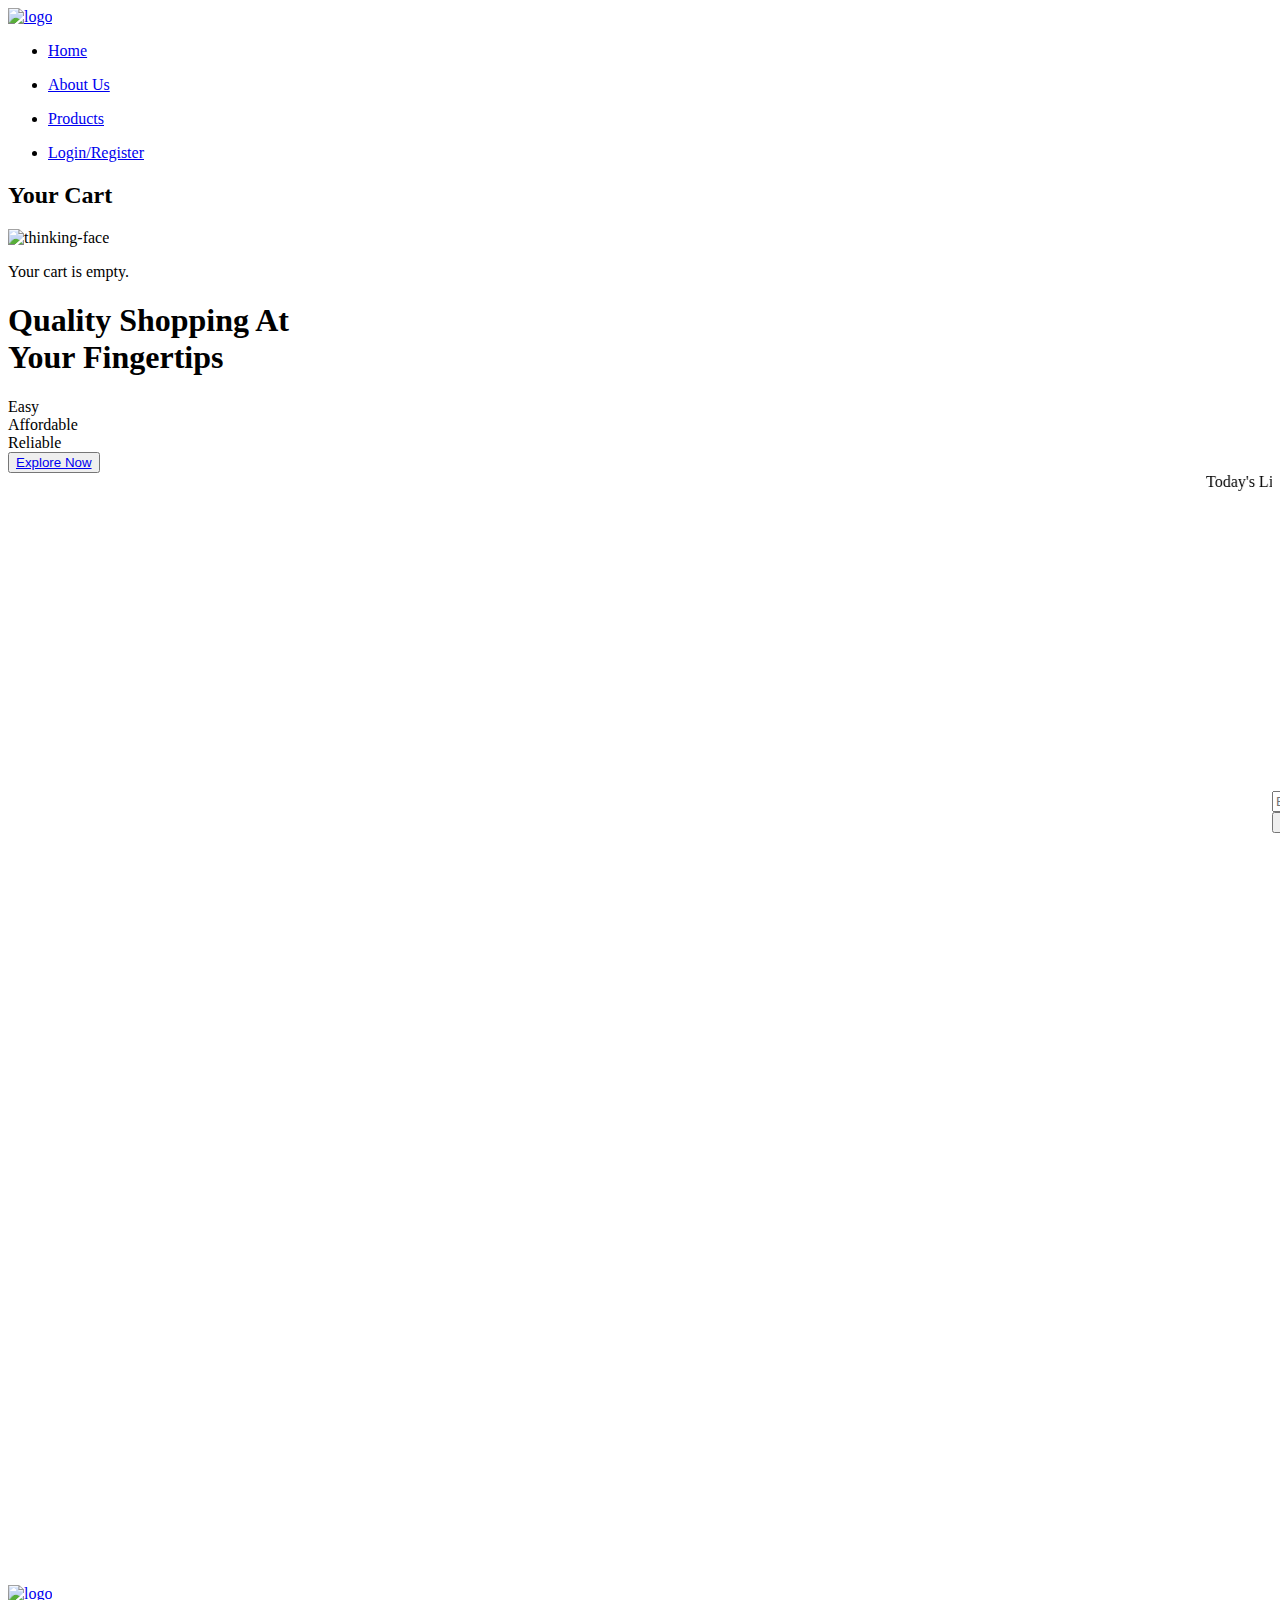
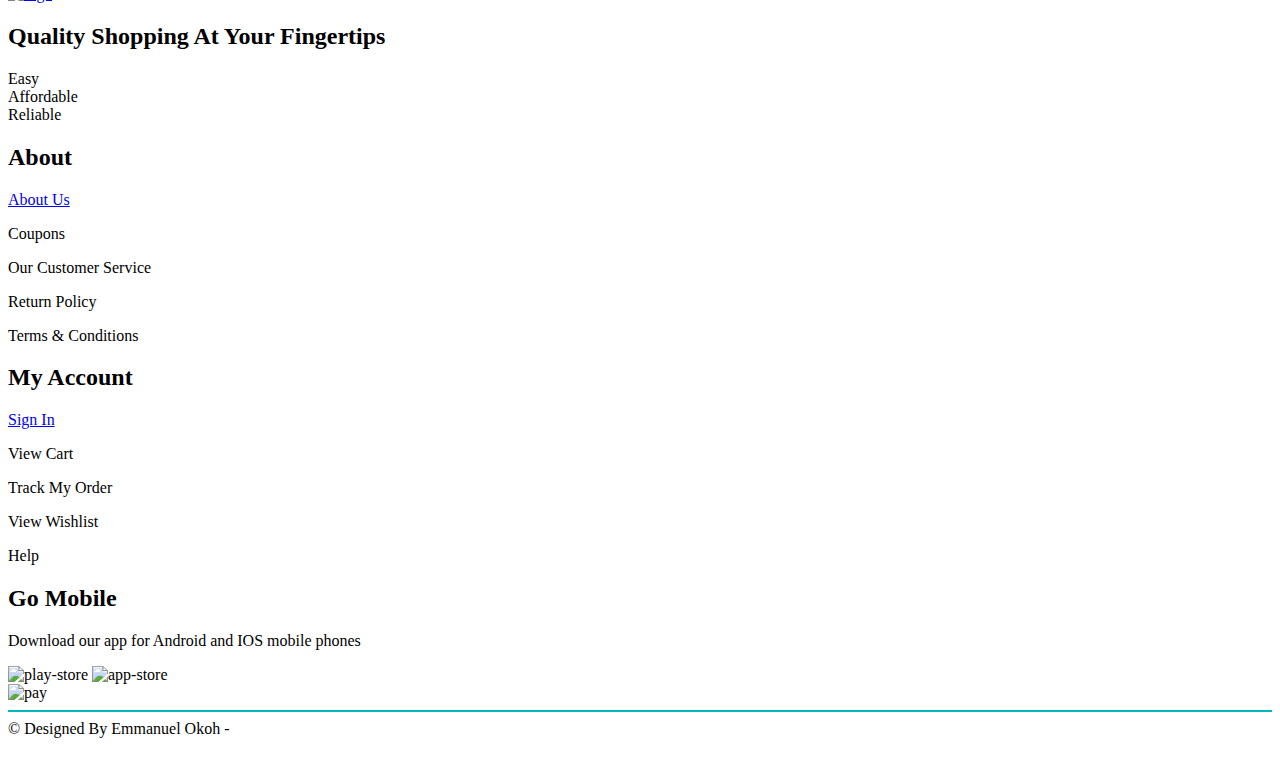
==== index.html @ 58b94286 "update" ====
<!DOCTYPE html>
<html lang="en">
<head>
    <meta charset="UTF-8">
    <meta http-equiv="X-UA-Compatible" content="IE=edge">
    <meta name="viewport" content="width=device-width, initial-scale=1.0">
    <title>Alora</title>
    <link rel="icon" type="jpg/png" sizes="32x32" href="/Images/cart-shopping.png">
    <link rel="stylesheet" href="./style.css">
    <script src="https://kit.fontawesome.com/96a70be8ea.js" crossorigin="anonymous"></script>
    <link rel="stylesheet" href="https://unpkg.com/aos@next/dist/aos.css" />
</head>
<body>  
    <div class="to-top">
        <a href="#hero"><i class="fa-solid fa-arrow-up"></i></a>
    </div>
    <div class="hero" id="hero">
        <header>
            <div class="logo">
                <a href="./index.html"><img src="./Images/Logo.png" alt="logo" class="logo-img"></a>
            </div>
            <nav class="top-nav">
                <ul>
                    <li><a class="active" href="./index.html"><p>Home</p><i class="fa-solid fa-house"></i></a></li>
                    <li><a href="/Pages/about.html"><p>About Us</p><i class="fa-solid fa-magnifying-glass"></i></a></li>
                    <li><a href="Pages/product.html"><p>Products</p><i class="fa-brands fa-shopify"></i></a></li>
                    <li><a href="Pages/login.html"><p>Login/Register</p> <i class="fa-solid fa-arrow-right-to-bracket"></i></a></li>
                </ul>
                <div class="cart">
                    <i class="fa-solid fa-cart-shopping"></i>
                </div>
                <div class="hamburger">
                    <i class="fa-solid fa-bars"></i>
                </div>
                <div class="main-cart">
                    <div class="cart-header">
                      <div class="cart-title-container">
                        <h2 class="cart-title">Your Cart</h2>
                      </div>
                      <i class="fa-solid fa-xmark close-cart"></i>
                    </div>
                    <div class="empty-cart">
                        <img src="./Images/thinking-face.png" alt="thinking-face">
                        <p>Your cart is empty.</p>
                    </div>
                    <div class="cart-content"></div>
                    <div class="product-info-box">
                      <div class="btn-container"></div>
                      <div class="total">
                        <div class="total-title"></div>
                        <div class="total-price"></div>
                      </div>
                    </div>
                  </div>
            </nav>
        </header>

        <div class="hero-content">
            <h1>Quality Shopping At<br>Your Fingertips</h1>
            <div class="hero-toggle">
                <div class="hero-tog first-tog">Easy</div>
                <div class="hero-tog second-tog">Affordable</div>
                <div class="hero-tog third-tog">Reliable</div>
            </div>
            <button><a href="#section">Explore Now <i class="fa-solid fa-arrow-right"></i></a></button>
        </div>
    </div>

    <marquee loop="-2" scrollamount="8" width="100%">Today's Limited Offer: 10% discount on all sneakers and wristwatches, available till 12:00AM *** Today's Limited Offer: 10% discount on all sneakers and wristwatches, available till 12:00AM</marquee>

    <section id="section">
        <h1 class="section-header" data-aos="zoom-in-up">
            HOT DEALS
        </h1>
        <div class="container hot-deals-container" data-aos="fade-up"></div>
        <div class="view" data-aos="zoom-in-up"><a href="./product.html">Click to view all products <i class="fa-solid fa-arrow-right"></i></a></div>
    </section>
    
    <section>
        <h1 class="section-header" data-aos="zoom-in-up">
            NEW ARRIVALS
        </h1>
        <div class="container new-arrivals-container" data-aos="fade-up"></div>
        <div class="view" data-aos="zoom-in-up"><a href="./product.html">Click to view all products <i class="fa-solid fa-arrow-right"></i></a></div>
    </section>

    <div class="newsletter">
        <div class="newsletter-content" data-aos="slide-right">
            <h2 class="newsletter-text">Sign Up To Our Newsletter Today</h2>
            <p class="newsletter-sub">Recieve emails on the latest deals and hottest discount products</p>
        </div>
        <form class="newsletter-email" data-aos="slide-left">
            <div class="input-div">
                <input class="input" type="email" placeholder="Enter your email" required>
            </div>
            <button type="submit" class="sign-up">Sign-Up</button>
        </form>
    </div>

    <div class="testimonials" data-aos="fade-up">
        <div class="testimonial">
            <div class="quote"><i class="fa-sharp fa-solid fa-quote-left"></i></div>
            <div class="testimonial-img">
                <img src="./Images/user-1.png" alt="user-1">
            </div>
            <div class="testimonial-content">
                <h2>Elena Manson</h2> <hr class="test-line" color="#00b9b9">
                <p>I've been shopping on Alora for a year now and the experience has been wonderful so far, I'll recommend them to anyone, anytime.</p>
            </div>
        </div>
        <div class="testimonial">
            <div class="quote"><i class="fa-sharp fa-solid fa-quote-left"></i></div>
            <div class="testimonial-img">
                <img src="./Images/user-2.png" alt="user-2">
            </div>
            <div class="testimonial-content">
                <h2>Craig Dubois</h2> <hr class="test-line" color="#00b9b9">
                <p>This is the best shopping platform ever, their low priced sales are mindblowing and they are fast and reliable.</p>
            </div>
        </div>
        <div class="testimonial">
            <div class="quote"><i class="fa-sharp fa-solid fa-quote-left"></i></div>
            <div class="testimonial-img">
                <img src="./Images/user-3.png" alt="user-3">
            </div>
            <div class="testimonial-content">
                <h2>Anna Goldberg</h2> <hr class="test-line" color="#00b9b9">
                <p>I love shopping here, it makes shopping more convenient for me, I can get anything I want at a lower price rate.</p>
            </div>
        </div>
    </div>

    <article data-aos="fade-up">
        <div class="photo">
            <div class="overlay">
                <h2>Black Friday Sales Of Up To 90% Off</h2>
            </div>
            <img src="./Images/Girl-sale2.jpg" alt="Girl-sale2">
        </div>
        <div class="photo">
            <div class="overlay">
                <h2>25% Discount On First Sale For New Customers</h2>
            </div>
            <img src="./Images/Girl-sale3.jpg" alt="Girl-sale3">
        </div>
        <div class="photo">
            <div class="overlay">
                <h2>24/7 Online Shopping</h2>
            </div>
            <img src="./Images/Girl-Sale.jpg" alt="Girl-Sale">
        </div>
        <div class="photo">
            <div class="overlay">
                <h2>24/7 Customer Care Support</h2>
            </div>
            <img src="./Images/Man-Sale.jpg" alt="Man-Sale">
        </div>
    </article>

    <div class="partners" data-aos="flip-up">
        <img src="./Images/logo-oppo.png" alt="logo-oppo">
        <img src="./Images/logo-paypal.png" alt="logo-paypal">
        <img src="./Images/logo-coca-cola.png" alt="logo-coca-cola">
        <img src="./Images/logo-godrej.png" alt="logo-godrej">
    </div>

    <footer>
        <div class="footer-content">
            <div class="logo bottom-logo">
                <a href="./index.html"><img src="/Images/Logo.png" alt="logo" class="logo-img"></a>
                <h2>Quality Shopping At Your Fingertips</h2>
                <div class="hero-toggle bottom-hero-toggle">
                    <div class="hero-tog first-tog">Easy</div>
                    <div class="hero-tog second-tog">Affordable</div>
                    <div class="hero-tog third-tog">Reliable</div>
                </div>
                <div class="socials">
                    <i class="fa-brands fa-facebook"></i>
                    <i class="fa-brands fa-twitter"></i>
                    <i class="fa-brands fa-instagram"></i>
                    <i class="fa-brands fa-youtube"></i>
                    <i class="fa-brands fa-pinterest"></i>
                </div>
            </div>
            <div class="bottom-nav">
                <div class="bottom-left">
                    <h2>About</h2>
                    <p><a href="/Pages/about.html">About Us</a></p>
                    <p>Coupons</p>
                    <p>Our Customer Service</p>
                    <p>Return Policy</p>
                    <p>Terms & Conditions</p>
                </div>
                <div class="bottom-right">
                    <h2>My Account</h2>
                    <p><a href="/Pages/login.html">Sign In</a></p>
                    <p class="view-cart">View Cart</p>
                    <p>Track My Order</p>
                    <p>View Wishlist</p>
                    <p>Help</p>
                </div>
            </div>
            <div class="app">
                <h2>Go Mobile</h2>
                <p>Download our app for Android and IOS mobile phones</p>
                <div class="download-links">
                    <img src="./Images/play-store.png" alt="play-store">
                    <img src="./Images/app-store.png" alt="app-store">
                </div>
                <div class="payments">
                    <img src="./Images/pay.png" alt="pay">
                </div>
            </div>
        </div> <hr color="#00b9b9" class="bottom-hr">
        <div class="copyright">
            &#169; Designed By Emmanuel Okoh - <span></span>
        </div>
    </footer>
    <div class="intro">
        <div class="intro-text">
            <div class="hide">
                <span class="intro-image"><img src="./Images/Logo.png" alt=""></span>
            </div>
        </div>
    </div>
    <div class="slider"></div>

    <script src="https://unpkg.com/aos@next/dist/aos.js"></script>
    <script src="https://cdnjs.cloudflare.com/ajax/libs/gsap/3.11.1/gsap.min.js" integrity="sha512-Mf/xUqfWvDIr+1B6zfnIDIiG7XHzyP/guXUWgV6PgaQoIFeXkJQR5XWh9fqAiCiRCpemabt3naV4jhDWVnuYDQ==" crossorigin="anonymous" referrerpolicy="no-referrer"></script>
    <script type="module" src="Js/index-data.js"></script>
    <script src="/Js/app.js"></script>
    <script type="module" src="/Js/cart.js"></script>
    <script src="Js/img.js"></script>
</body>
</html>
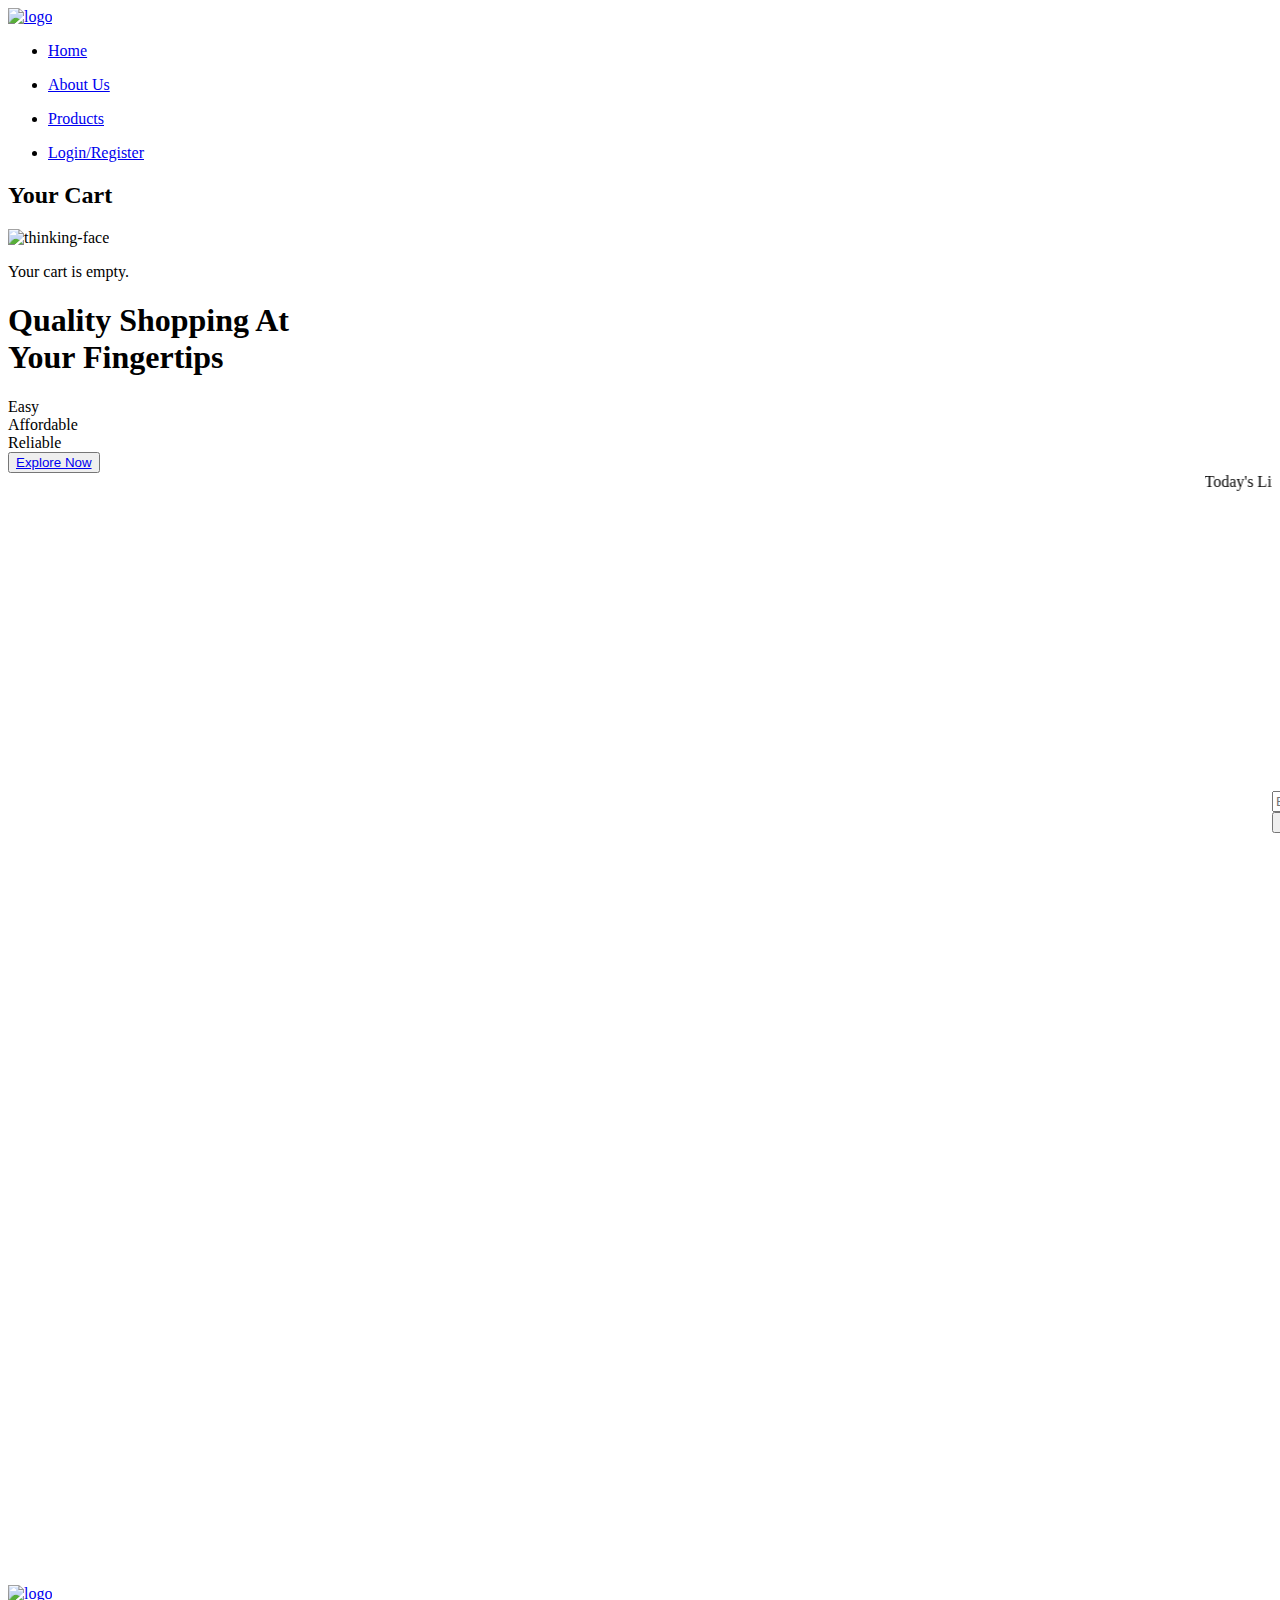
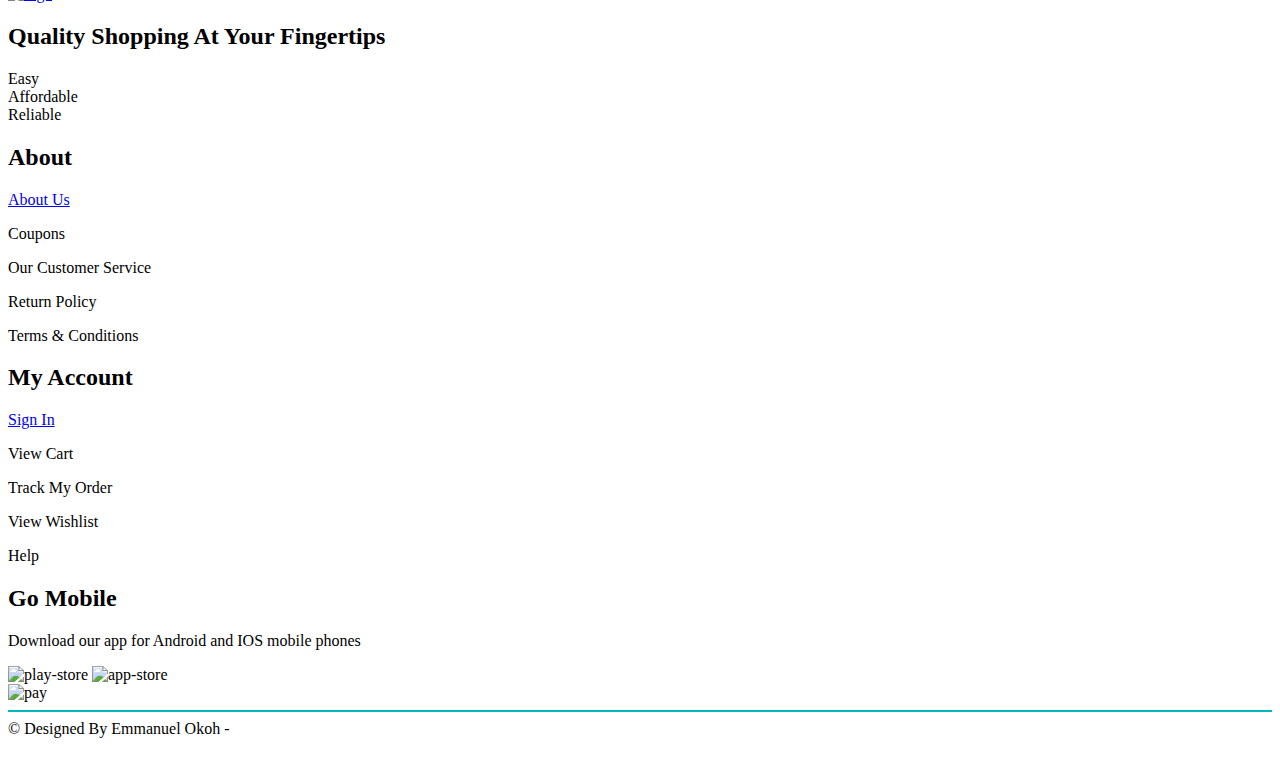
==== commit 43055024: "fixed links" ====
--- a/index.html
+++ b/index.html
@@ -22,9 +22,9 @@
             <nav class="top-nav">
                 <ul>
                     <li><a class="active" href="./index.html"><p>Home</p><i class="fa-solid fa-house"></i></a></li>
-                    <li><a href="/Pages/about.html"><p>About Us</p><i class="fa-solid fa-magnifying-glass"></i></a></li>
-                    <li><a href="Pages/product.html"><p>Products</p><i class="fa-brands fa-shopify"></i></a></li>
-                    <li><a href="Pages/login.html"><p>Login/Register</p> <i class="fa-solid fa-arrow-right-to-bracket"></i></a></li>
+                    <li><a href="./about.html"><p>About Us</p><i class="fa-solid fa-magnifying-glass"></i></a></li>
+                    <li><a href="./product.html"><p>Products</p><i class="fa-brands fa-shopify"></i></a></li>
+                    <li><a href="./login.html"><p>Login/Register</p> <i class="fa-solid fa-arrow-right-to-bracket"></i></a></li>
                 </ul>
                 <div class="cart">
                     <i class="fa-solid fa-cart-shopping"></i>
@@ -227,9 +227,9 @@
 
     <script src="https://unpkg.com/aos@next/dist/aos.js"></script>
     <script src="https://cdnjs.cloudflare.com/ajax/libs/gsap/3.11.1/gsap.min.js" integrity="sha512-Mf/xUqfWvDIr+1B6zfnIDIiG7XHzyP/guXUWgV6PgaQoIFeXkJQR5XWh9fqAiCiRCpemabt3naV4jhDWVnuYDQ==" crossorigin="anonymous" referrerpolicy="no-referrer"></script>
-    <script type="module" src="Js/index-data.js"></script>
-    <script src="/Js/app.js"></script>
-    <script type="module" src="/Js/cart.js"></script>
-    <script src="Js/img.js"></script>
+    <script src="./app.js"></script>
+    <script type="module" src="./index-data.js"></script>
+    <script type="module" src="./cart.js"></script>
+    <script src="./img.js"></script>
 </body>
 </html>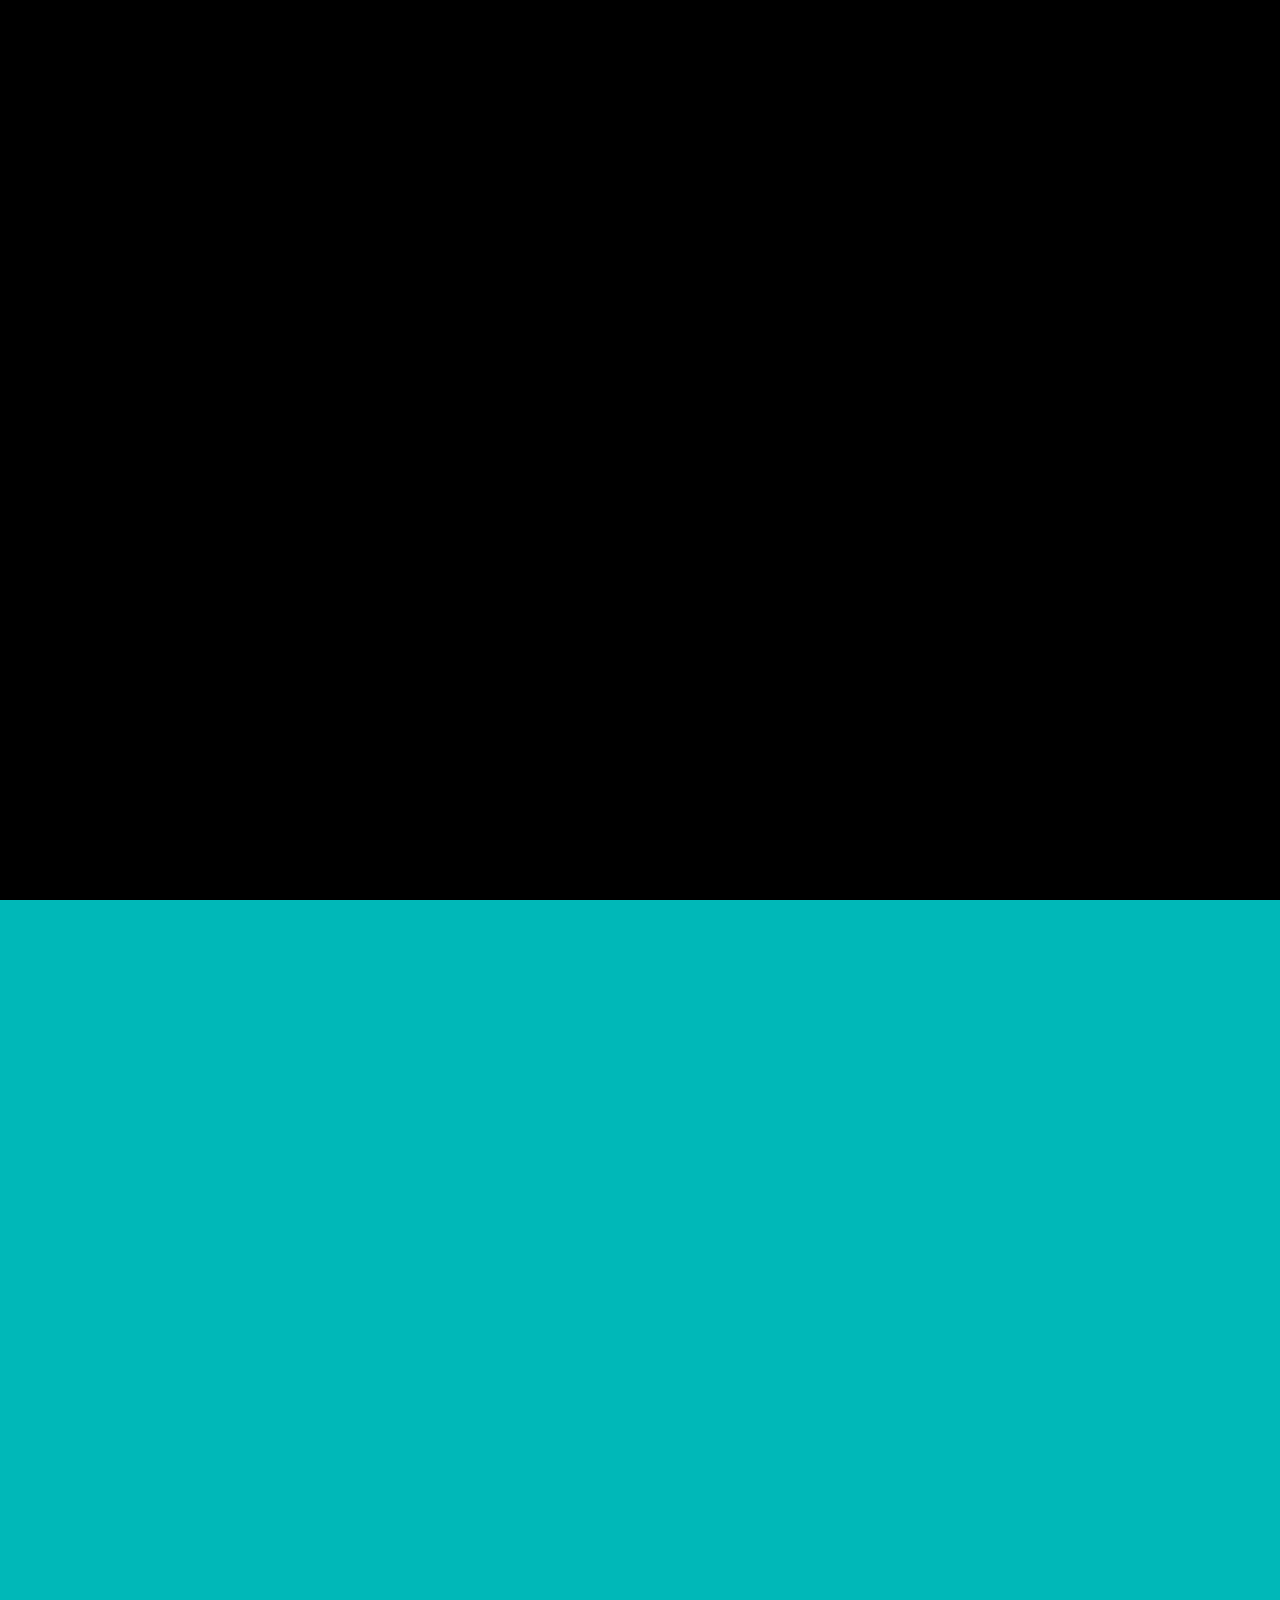
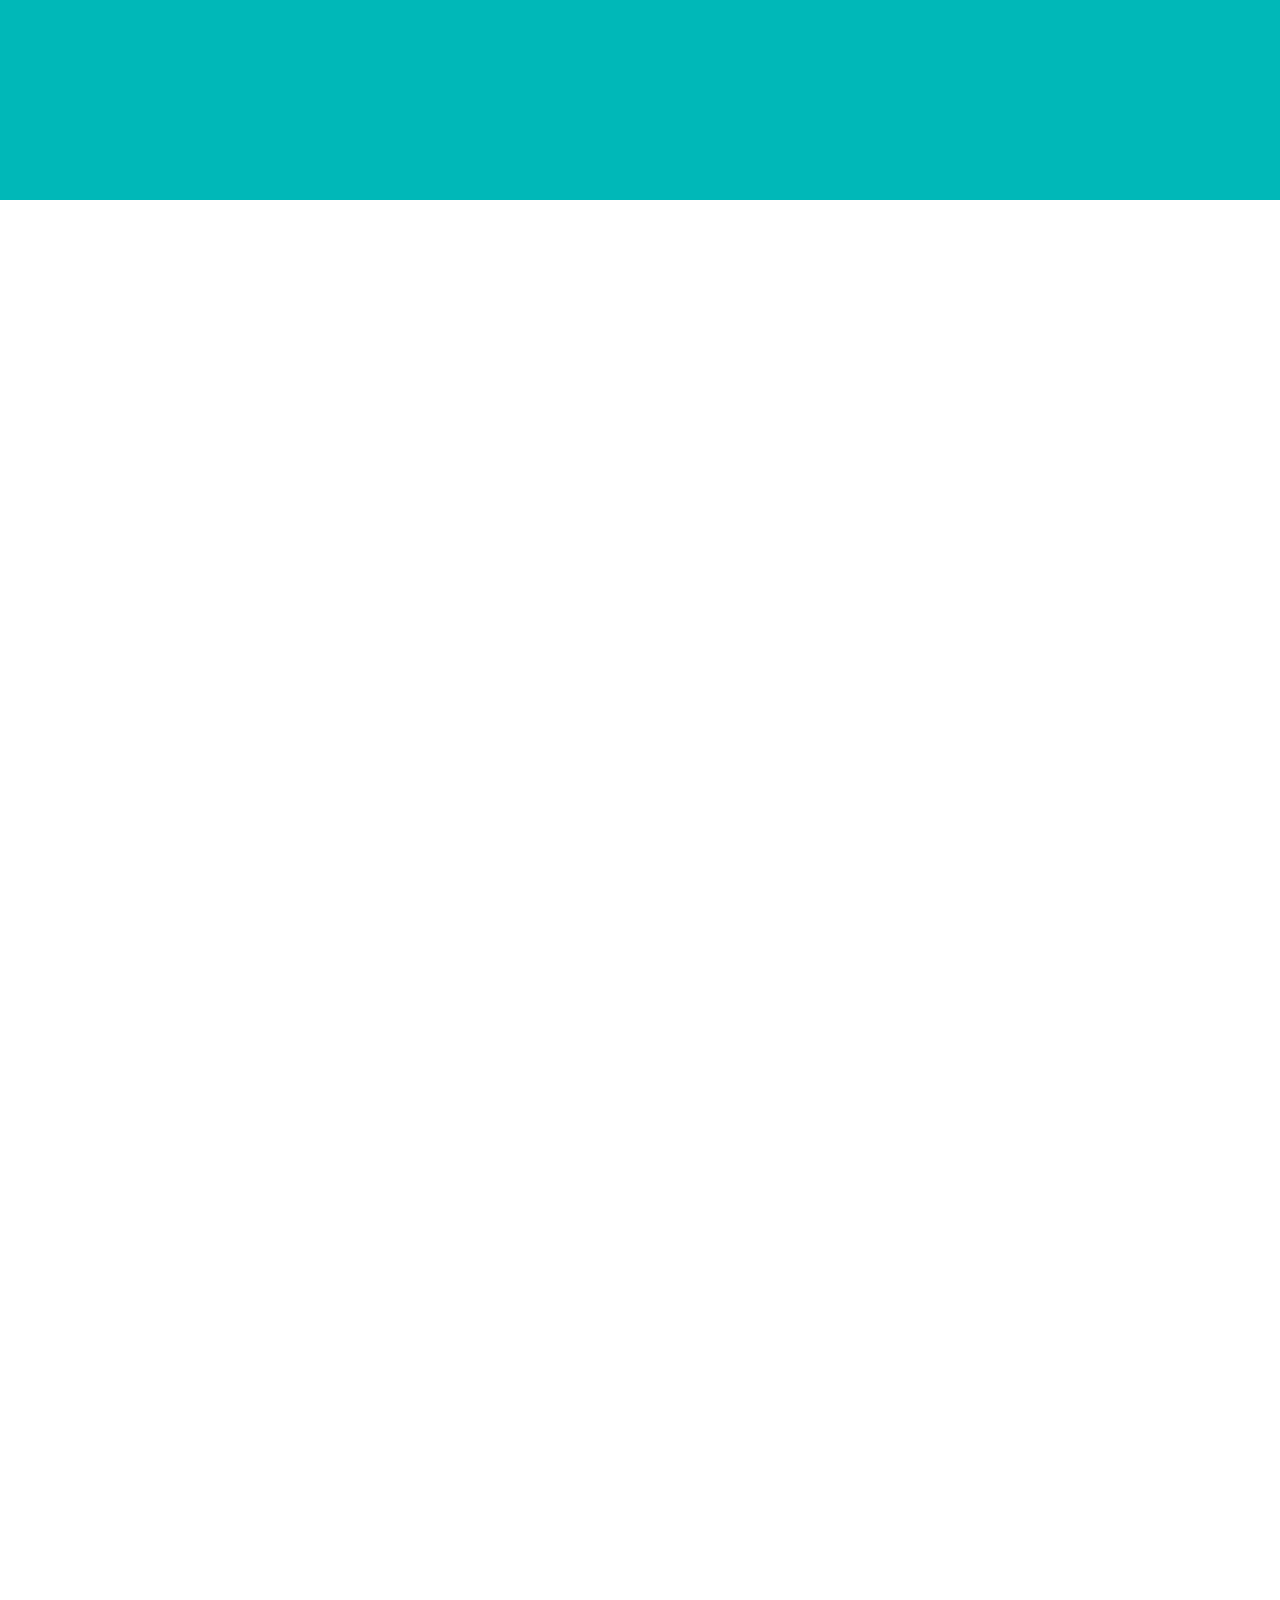
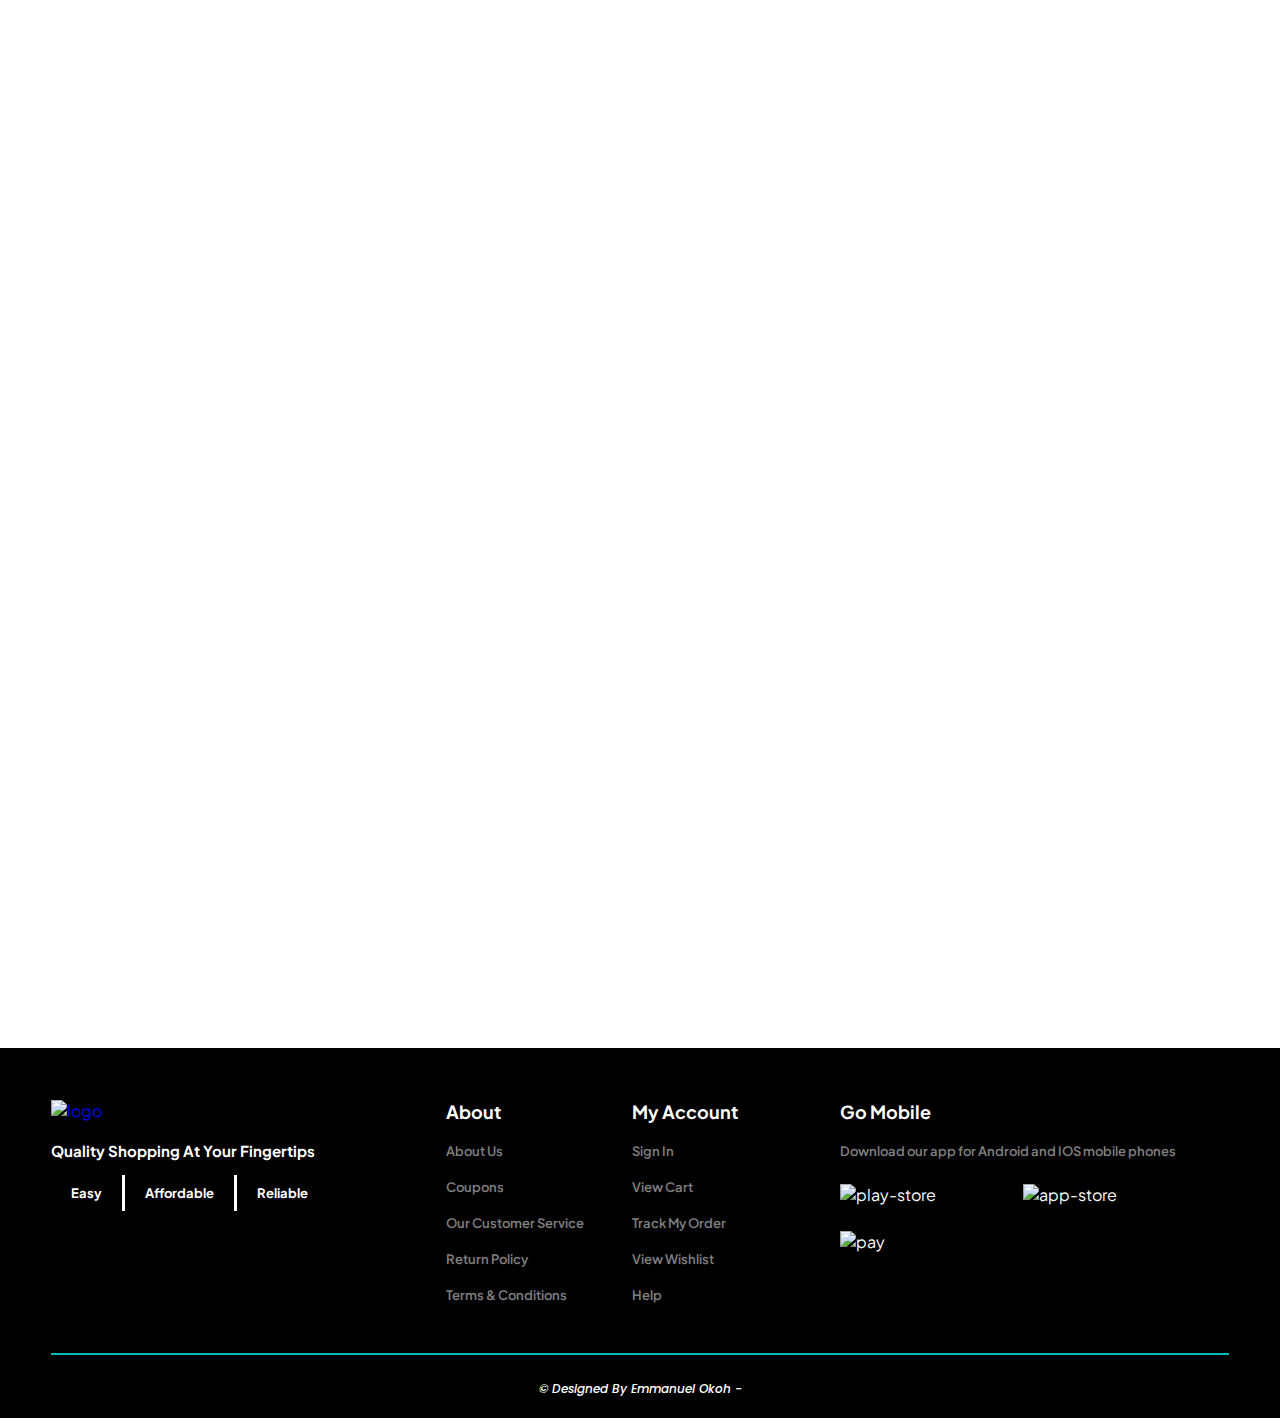
==== commit 20d4425d: "font changes" ====
--- a/index.html
+++ b/index.html
@@ -5,7 +5,7 @@
     <meta http-equiv="X-UA-Compatible" content="IE=edge">
     <meta name="viewport" content="width=device-width, initial-scale=1.0">
     <title>Alora</title>
-    <link rel="icon" type="jpg/png" sizes="32x32" href="/Images/cart-shopping.png">
+    <link rel="icon" type="jpg/png" sizes="32x32" href="./Images/cart-shopping.png">
     <link rel="stylesheet" href="./style.css">
     <script src="https://kit.fontawesome.com/96a70be8ea.js" crossorigin="anonymous"></script>
     <link rel="stylesheet" href="https://unpkg.com/aos@next/dist/aos.css" />
@@ -167,7 +167,7 @@
     <footer>
         <div class="footer-content">
             <div class="logo bottom-logo">
-                <a href="./index.html"><img src="/Images/Logo.png" alt="logo" class="logo-img"></a>
+                <a href="./index.html"><img src="./Images/Logo.png" alt="logo" class="logo-img"></a>
                 <h2>Quality Shopping At Your Fingertips</h2>
                 <div class="hero-toggle bottom-hero-toggle">
                     <div class="hero-tog first-tog">Easy</div>
@@ -185,7 +185,7 @@
             <div class="bottom-nav">
                 <div class="bottom-left">
                     <h2>About</h2>
-                    <p><a href="/Pages/about.html">About Us</a></p>
+                    <p><a href="./about.html">About Us</a></p>
                     <p>Coupons</p>
                     <p>Our Customer Service</p>
                     <p>Return Policy</p>
@@ -193,7 +193,7 @@
                 </div>
                 <div class="bottom-right">
                     <h2>My Account</h2>
-                    <p><a href="/Pages/login.html">Sign In</a></p>
+                    <p><a href="./login.html">Sign In</a></p>
                     <p class="view-cart">View Cart</p>
                     <p>Track My Order</p>
                     <p>View Wishlist</p>
--- a/style.css
+++ b/style.css
@@ -0,0 +1,1939 @@
+@import url("https://fonts.googleapis.com/css2?family=Luckiest+Guy&family=Plus+Jakarta+Sans:ital,wght@0,400;0,500;0,600;0,700;0,800;1,400;1,500;1,600;1,700;1,800&family=Poppins:ital,wght@0,400;0,500;0,600;0,700;0,800;0,900;1,400;1,500;1,600;1,700;1,800;1,900&display=swap");
+
+* {
+  margin: 0;
+  padding: 0;
+  box-sizing: border-box;
+  font-family: "Plus Jakarta Sans", system-ui, -apple-system, BlinkMacSystemFont,
+    "Segoe UI", Roboto, Oxygen, Ubuntu, Cantarell, "Open Sans", "Helvetica Neue",
+    sans-serif;
+  text-decoration: none;
+}
+
+html {
+  scroll-behavior: smooth;
+  scrollbar-width: thin;
+  scrollbar-color: var(--primaryTeal) transparent;
+}
+
+html::-webkit-scrollbar {
+  width: .5vw;
+}
+
+html::-webkit-scrollbar-thumb {
+  background-color: var(--primaryTeal);
+}
+
+html::-webkit-scrollbar-track {
+  background-color: rgb(129, 129, 129);
+}
+
+
+body {
+  overflow-x: hidden;
+}
+
+img {
+  display: block;
+}
+
+:root {
+  /* ! COLORS: */
+  --primaryTeal: hsl(180, 100%, 36%);
+  --black: black;
+
+  /*? CLAMPS: */
+  --clamp15: clamp(15px, 1vw, 30px);
+  --clamp18: clamp(18px, 1.2vw, 36px);
+  --clamp20: clamp(20px, 1.4vw, 40px);
+  --clamp23: clamp(23px, 1.8vw, 60px);
+  --clamp25: clamp(25px, 2vw, 50px);
+  --clamp35: clamp(35px, 1.9vw, 65px);
+  --clamp50: clamp(50px, 4vw, 100px);
+  --clampCart: clamp(23px, 1.4vw, 50px);
+
+  --marginLeft: clamp(40px, 3vw, 80px);
+  --margin10: clamp(10px, 2vw, 20px);
+  --margin20: clamp(20px, 2vw, 40px);
+  --margin30: clamp(30px, 2vw, 60px);
+}
+
+.preloader-div {
+  background-color: var(--black);
+  position: fixed;
+  inset: 0;
+  z-index: 999;
+  display: grid;
+  place-items: center;
+}
+.preloader-div img {
+  position: absolute;
+  top: 50%;
+  left: 50%;
+  transform: translate(-50%, -50%);
+}
+.remove-preloader {
+  visibility: hidden;
+  z-index: -999;
+}
+
+.to-top {
+  position: fixed;
+  bottom: clamp(30px, 2vw, 100px);
+  right: clamp(30px, 2vw, 100px);
+  background-color: #00cfcfd2;
+  border: 2px solid var(--black);
+  border-radius: 50%;
+  z-index: 3;
+  cursor: pointer;
+  transition: all 0.3s ease;
+  display: none;
+  width: clamp(50px, 4vw, 100px);
+  height: clamp(50px, 4vw, 100px);
+}
+.show-to-top {
+  display: block;
+}
+.to-top:hover {
+  background-color: rgba(2, 158, 158, 0.856);
+}
+.to-top i {
+  font-size: var(--clamp25);
+  color: var(--black);
+  position: absolute;
+  top: 50%;
+  left: 50%;
+  transform: translate(-50%, -50%);
+}
+
+.hero {
+  height: 100vh;
+  background-image: linear-gradient(rgba(0, 0, 0, 0.63), rgba(0, 0, 0, 0.623)),
+    url(./Images/pexels-karolina-grabowska-5632402.jpg);
+  background-size: cover;
+  background-repeat: no-repeat;
+  background-position: center;
+  position: relative;
+}
+
+header {
+  display: flex;
+  justify-content: space-between;
+  padding-inline: clamp(40px, 4vw, 80px);
+  padding-block: clamp(15px, 1.3vw, 70px);
+  position: fixed;
+  top: 0px;
+  left: 0px;
+  right: 0px;
+  align-items: center;
+  background-color: var(--primaryTeal);
+  z-index: 5;
+  transition: background-color 0.3s ease;
+  box-shadow: 0px 5px 10px rgba(0, 0, 0, 0.185);
+}
+
+.logo {
+  display: inline-block;
+}
+
+.logo-img {
+  width: clamp(100px, 7.5vw, 200px);
+  cursor: pointer;
+}
+
+.top-nav {
+  display: flex;
+}
+.top-nav ul {
+  list-style: none;
+}
+
+.top-nav ul li {
+  display: inline-block;
+}
+
+.top-nav ul li a {
+  margin-left: var(--marginLeft);
+  text-decoration: none;
+  color: white;
+  font-weight: 600;
+  font-size: var(--clamp15);
+  position: relative;
+  transition: color 0.5s ease;
+}
+
+.top-nav ul li a::after,
+.top-nav ul li a.active::after {
+  content: "";
+  position: absolute;
+  bottom: -5px;
+  right: 0;
+  left: 0;
+  width: 100%;
+  height: clamp(2px, .15vw, 6px);
+  background-color: white;
+  transform: scaleX(0);
+  transform-origin: right;
+  transition: transform 0.6s ease;
+}
+.top-nav ul li a.active::after {
+  transform: scaleX(1);
+}
+.top-nav ul li a:hover,
+.cart a i:hover {
+  color: var(--black);
+}
+
+.top-nav ul li a:hover::after {
+  transform: scaleX(1);
+  transform-origin: left;
+}
+
+.cart {
+  margin-left: var(--marginLeft);
+  position: relative;
+}
+.cart::before {
+  position: absolute;
+  content: "";
+  top: -20%;
+  width: clamp(12px, .8vw, 30px);
+  height: clamp(12px, .8vw, 30px);
+  background-color: red;
+  border-radius: 50%;
+  right: -20%;
+  display: none;
+}
+.cart::after {
+  position: absolute;
+  content: "view cart";
+  bottom: -90%;
+  left: -100%;
+  right: -100%;
+  font-weight: 600;
+  font-size: var(--clamp15);
+  border-radius: 10px;
+  text-align: center;
+  background-color: white;
+  display: none;
+}
+
+.display-notif::before {
+  display: block;
+}
+
+.cart:hover::after {
+  display: block;
+}
+
+.cart i {
+  font-size: var(--clampCart);
+  color: white;
+  cursor: pointer;
+}
+
+.top-nav ul li a p {
+  display: inline-block;
+  margin-right: 5px;
+}
+
+.hamburger {
+  display: none;
+  margin-left: var(--marginLeft);
+}
+.hamburger i {
+  font-size: var(--clamp23);
+  cursor: pointer;
+  color: white;
+}
+
+.ham-two {
+  display: none;
+}
+
+.intro {
+  background-color: var(--black);
+  position: fixed;
+  top: 0;
+  left: 0;
+  width: 100%;
+  height: 100%;
+  display: flex;
+  justify-content: center;
+  align-items: center;
+  z-index: 6;
+}
+
+.slider {
+  background-color: var(--primaryTeal);
+  position: fixed;
+  top: 0;
+  left: 0;
+  width: 100%;
+  height: 100%;
+  transform: translateY(100%);
+  z-index: 6;
+}
+
+.hide {
+  overflow: hidden;
+}
+.intro-image {
+  transform: translateY(100%);
+  display: inline-block;
+}
+
+.hero-content {
+  color: white;
+  position: absolute;
+  top: 50%;
+  transform: translateY(-50%);
+  left: 5%;
+}
+
+.hero-content h1 {
+  font-size: clamp(60px, 4.4vw, 130px);
+  margin-bottom: var(--margin10);
+}
+
+.hero-toggle {
+  display: flex;
+  font-weight: 700;
+  margin-bottom: var(--clamp15);
+}
+.hero-toggle div {
+  padding: 10px 20px;
+  font-size: clamp(13px, 1vw, 40px);
+  display: inline-block;
+}
+.first-tog,
+.second-tog {
+  border-right: 3px solid white;
+}
+
+.hero-content button {
+  background-color: transparent;
+  border: 2px solid var(--primaryTeal);
+  border-radius: 30px;
+  padding: clamp(12px, 1vw, 40px) clamp(25px, 2vw, 50px);
+  cursor: pointer;
+  font-weight: 700;
+  font-size: clamp(17px, 1.3vw, 34px);
+  transition: all 300ms ease;
+}
+.hero-content button:hover {
+  background-color: var(--primaryTeal);
+}
+.hero-content button a {
+  color: white;
+  transition: color 0.5s;
+}
+
+marquee {
+  background-color: rgba(0, 182, 182, 0.747);
+  color: var(--black);
+  font-size: var(--clamp18);
+  cursor: pointer;
+  font-weight: 600;
+  padding-block: clamp(10px, 1.2vw, 40px);
+  box-shadow: 0px 5px 10px rgba(0, 0, 0, 0.185);
+}
+
+.section-header {
+  text-align: center;
+  font-size: clamp(22px, 1.7vw, 50px);
+  margin-block: clamp(50px, 4vw, 100px);
+  margin-inline: auto;
+  position: relative;
+  width: fit-content;
+  position: relative;
+  border-top: 3px solid rgb(0, 184, 184);
+  border-bottom: 3px solid rgb(0, 184, 184);
+}
+
+.container {
+  display: grid;
+  grid-template-columns: repeat(3, 1fr);
+  width: min(60%, 1800px);
+  margin-inline: auto;
+  gap: 20px;
+  margin-bottom: var(--clamp35);
+}
+
+.container img {
+  max-width: 100%;
+  border-radius: 10px;
+}
+
+section {
+  margin-bottom: clamp(80px, 4vw, 160px);
+}
+
+.product-img {
+  margin-bottom: var(--margin10);
+  height: clamp(300px, 20vw, 1800px);
+  width: 100%;
+  object-fit: cover;
+}
+
+.col {
+  border: 2px solid rgb(0, 185, 185);
+  border-radius: 10px;
+  padding: clamp(10px, 1vw, 30px);
+  font-weight: 700;
+  cursor: pointer;
+  transition: all 0.5s ease;
+}
+.col:hover {
+  box-shadow: 3px 3px 15px rgba(0, 0, 0, 0.35);
+}
+
+.col p {
+  font-size: var(--clamp15);
+}
+
+.price i {
+  font-size: var(--clamp18);
+  cursor: pointer;
+  color: var(--primaryTeal);
+}
+.price i:hover {
+  color: var(--black);
+}
+
+.container .rating,
+.product-container .rating {
+  padding-block: 5px;
+  font-size: clamp(13px, 1vw, 30px);
+  color: rgb(88, 88, 88);
+  font-weight: 500;
+}
+
+.rating i {
+  color: rgb(255, 174, 0);
+  margin-right: 3px;
+}
+
+.col .add-cart {
+  font-size: var(--clamp20);
+  transition: 0.3s ease;
+}
+.col .add-cart:hover {
+  transform: scale(1.1);
+}
+
+.price {
+  display: flex;
+  justify-content: space-between;
+  align-items: center;
+  padding-bottom: 5px;
+}
+
+.view {
+  text-align: center;
+}
+
+.view a {
+  font-size: var(--clamp15);
+  font-weight: 600;
+  color: var(--primaryTeal);
+}
+.view a:hover {
+  text-decoration: underline;
+}
+
+.view a i,
+.hero-content button i {
+  margin-left: 2px;
+  animation: toggle-i 0.5s linear alternate infinite;
+}
+
+@keyframes toggle-i {
+  to {
+    transform: translateX(8px);
+  }
+}
+
+.newsletter {
+  background-image: url(./Images/b1.jpg);
+  padding: clamp(100px, 9vw, 200px) clamp(30px, 2vw, 70px);
+  background-size: cover;
+  background-repeat: no-repeat;
+  background-position: center;
+  margin-bottom: clamp(80px, 4vw, 160px);
+  color: white;
+  display: flex;
+  gap: 20px;
+  justify-content: space-between;
+  align-items: center;
+  overflow: hidden;
+}
+
+.newsletter-content {
+  flex-basis: 50%;
+}
+.newsletter-email {
+  flex-basis: 50%;
+  display: flex;
+  font-weight: 700;
+  justify-content: space-between;
+  align-items: flex-start;
+}
+
+.newsletter-text {
+  font-size: var(--clamp35);
+  margin-bottom: 3px;
+}
+
+.newsletter-sub {
+  font-style: italic;
+  font-size: var(--clamp15);
+}
+
+.newsletter-email input,
+.sign-up {
+  padding: clamp(10px, 1vw, 20px) clamp(20px, 1vw, 50px);
+  border-radius: 10px;
+  outline: none;
+}
+
+.sign-up {
+  color: white;
+  font-size: var(--clamp15);
+  border: none;
+  font-weight: 600;
+}
+
+.input-div {
+  flex-basis: 75%;
+  border-radius: 10px;
+}
+
+.newsletter-email input {
+  width: 100%;
+  outline: none;
+  border: none;
+  font-size: clamp(17px, 1.3vw, 34px);
+}
+
+.sign-up {
+  flex-basis: 20%;
+  text-align: center;
+  background-color: green;
+  cursor: pointer;
+  transition: all 0.5s ease;
+}
+
+.sign-up:hover {
+  background-color: rgb(0, 94, 0);
+}
+
+.testimonials {
+  display: grid;
+  width: min(90%, 2000px);
+  margin-inline: auto;
+  grid-template-columns: repeat(3, 1fr);
+  gap: 30px;
+  margin-bottom: 130px;
+}
+
+.testimonial {
+  border-radius: 30px;
+  box-shadow: 3px 3px 10px rgba(0, 0, 0, 0.35);
+  padding: clamp(30px, 2vw, 60px) clamp(20px, 2vw, 40px);
+  cursor: pointer;
+  position: relative;
+  transition: transform 0.5s ease;
+}
+
+.testimonial-img img {
+  width: 100px;
+  border-radius: 50%;
+  margin-bottom: var(--margin10);
+  margin-inline: auto;
+}
+
+.testimonial-content {
+  border: 2px solid var(--primaryTeal);
+  border-radius: 20px;
+  padding: clamp(10px, 1vw, 20px) clamp(20px, 1vw, 50px);
+}
+
+.testimonial-content h2 {
+  font-size: var(--clamp20);
+  margin-bottom: var(--margin10);
+}
+
+.test-line {
+  margin-bottom: var(--margin10);
+}
+
+.testimonial-content p {
+  font-size: var(--clamp15);
+  font-weight: 500;
+  font-style: italic;
+}
+
+.quote {
+  position: absolute;
+  font-size: var(--clamp50);
+  color: rgba(0, 177, 177, 0.61);
+  top: -35px;
+  left: 20px;
+}
+
+.testimonial:hover {
+  transform: translateY(20px);
+}
+
+article {
+  display: grid;
+  width: min(75%, 1500px);
+  margin-inline: auto;
+  gap: 20px;
+  margin-bottom: clamp(80px, 4vw, 160px);
+  grid-template-columns: repeat(2, 1fr);
+}
+
+.photo {
+  position: relative;
+  border-radius: 30px;
+  cursor: pointer;
+}
+
+.photo:hover .overlay {
+  opacity: 1;
+}
+.photo:hover .overlay h2 {
+  transform: translateY(0);
+  opacity: 1;
+}
+
+article div img {
+  width: 100%;
+  display: block;
+  border-radius: 30px;
+}
+
+.overlay {
+  position: absolute;
+  top: 0;
+  right: 0;
+  left: 0;
+  bottom: 0;
+  border-radius: 30px;
+  background: linear-gradient(rgba(0, 0, 0, 0.607), rgba(0, 128, 128, 0.603));
+  display: flex;
+  align-items: center;
+  justify-content: center;
+  text-align: center;
+  color: white;
+  opacity: 0;
+  transition: opacity 0.7s;
+}
+
+.overlay h2 {
+  transform: translateY(100%);
+  transition: all 0.7s;
+  opacity: 0;
+}
+
+.partners {
+  margin-inline: auto;
+  width: min(90%, 2000px);
+  background: linear-gradient(250deg, white, rgba(0, 128, 128, 0.308));
+  display: flex;
+  justify-content: space-around;
+  margin-bottom: clamp(80px, 4vw, 160px);
+}
+
+.partners img {
+  cursor: pointer;
+}
+
+footer {
+  background-color: var(--black);
+  color: white;
+  padding: clamp(50px, 4vw, 100px) clamp(50px, 4vw, 100px) clamp(20px, 1.4vw, 50px);
+}
+
+.footer-content {
+  display: flex;
+  justify-content: space-between;
+  margin-bottom: clamp(30px, 2vw, 90px);
+}
+
+footer h2 {
+  font-size: var(--clamp18);
+  margin-bottom: var(--margin10);
+}
+
+footer p {
+  font-size: clamp(13px, 1vw, 30px);
+  color: grey;
+  font-weight: 600;
+  margin-bottom: clamp(20px, 2vw, 40px);
+}
+
+.download-links {
+  margin-bottom: var(--margin20);
+  display: flex;
+  align-items: center;
+  gap: clamp(10px, 1vw, 20px);
+}
+
+.download-links img {
+  width: 170px;
+  cursor: pointer;
+  transition: .3s ease;
+}
+.download-links img:hover {
+  transform: scale(1.1);
+}
+
+.payments img {
+  width: 230px;
+  cursor: pointer;
+}
+
+.app {
+  flex-basis: 33%;
+}
+.bottom-nav {
+  display: flex;
+  flex-basis: 33%;
+}
+
+.bottom-nav div {
+  flex-basis: 48%;
+}
+
+.bottom-nav p {
+  margin-bottom: clamp(7px, 2vw, 20px);
+  cursor: pointer;
+}
+.bottom-nav p:hover {
+  text-decoration: underline;
+  color: rgb(0, 180, 180);
+}
+
+.bottom-nav a {
+  color: grey;
+}
+.bottom-nav a:hover {
+  text-decoration: underline;
+  color: rgb(0, 180, 180);
+}
+
+.bottom-logo {
+  flex-basis: 33%;
+}
+.bottom-logo img {
+  margin-bottom: clamp(7px, 2vw, 20px);
+}
+.bottom-logo h2 {
+  font-size: var(--clamp15);
+  margin-bottom: 15px;
+}
+.bottom-hero-toggle {
+  font-size: clamp(10px, 1vw, 30px);
+  margin-bottom: var(--margin20);
+}
+
+.socials i {
+  margin-right: 15px;
+  font-size: var(--clamp23)
+  ;
+  cursor: pointer;
+  transition: all 0.3s ease;
+}
+
+.socials i:hover {
+  color: rgb(0, 180, 180);
+  transform: translateY(-5px);
+}
+
+.bottom-hr {
+  margin-bottom: var(--margin20);
+}
+
+.copyright {
+  text-align: center;
+  font-style: italic;
+  font-size: clamp(12px, .8vw, 40px);
+  font-weight: 500;
+  font-family: "Poppins", system-ui, -apple-system, BlinkMacSystemFont,
+    "Segoe UI", Roboto, Oxygen, Ubuntu, Cantarell, "Open Sans", "Helvetica Neue",
+    sans-serif;
+}
+
+@media (max-width: 850px) {
+  .top-nav ul {
+    position: absolute;
+    right: 0;
+    left: 0;
+    transform: translateX(100%);
+    background: var(--primaryTeal);
+    height: 100vh;
+    transition: 0.5s ease;
+  }
+  .top-nav ul.nav-display {
+    transform: translateX(0%);
+  }
+  .top-nav ul li {
+    display: block;
+    margin: 60px 20px 20px;
+    opacity: 0;
+    text-align: center;
+  }
+
+  .top-nav ul li a {
+    margin-left: 0;
+    font-size: var(--clamp18);
+  }
+  .hamburger {
+    display: block;
+  }
+  @keyframes slide {
+    0% {
+      opacity: 0;
+      transform: translate(100px);
+    }
+    50% {
+      opacity: 1;
+      transform: translate(-20px);
+    }
+    100% {
+      opacity: 1;
+      transform: translate(0);
+    }
+  }
+  header {
+    padding-left: 20px;
+    padding-right: 25px;
+  }
+  .hero-toggle div {
+    font-size: 12px;  
+  }
+  .hero-toggle {
+    margin-bottom: 25px;
+  }
+  .cart::after {
+    display: none;
+  }
+  .cart:hover::after {
+    display: none;
+  }
+  .col p {
+    font-size: var(--clamp18);
+  }
+  .cart::before {
+    position: absolute;
+    content: "";
+    top: -30%;
+    width: 13px;
+    height: 13px;
+    background-color: red;
+    border-radius: 50%;
+    right: -30%;
+  }
+  .product-img {
+    margin-bottom: 10px;
+    height: 60vh;
+    width: 100%;
+    object-fit: cover;
+  }
+  .price i {
+    font-size: var(--clamp25);
+  }
+  .view a {
+    padding-block: 5px;
+    font-size: var(--clamp15);
+  }
+  .testimonial {
+    margin-bottom: var(--margin20);
+  }
+  .testimonial-img img {
+    margin-inline: auto;
+  }
+  .testimonial-img {
+    margin-bottom: var(--margin20);
+  }
+  .testimonial-content h2 {
+    text-align: center;
+    font-weight: 800;
+  }
+  .testimonial-content p {
+    text-align: center;
+  }
+  .hero-content button {
+    font-size: var(--clamp15);
+  }
+  .hero-content h1 {
+    font-size: 35px;
+    margin-bottom: var(--margin20);
+  }
+  .container,
+  .testimonials,
+  article {
+    grid-template-columns: 1fr;
+    width: 85%;
+  }
+  .partners {
+    text-align: center;
+    flex-direction: column;
+  }
+  .partners img {
+    width: 30%;
+  }
+  .overlay {
+    opacity: 1;
+    padding-inline: 15px;
+  }
+  .overlay h2 {
+    transform: translateY(0);
+    opacity: 1;
+    font-size: clamp(17px, 1.6vw, 40px);
+    word-spacing: 2px;
+    animation: overlay-shift 1s linear alternate infinite;
+  }
+  @keyframes overlay-shift {
+    to {
+      transform: translateY(-10px);
+    }
+  }
+  .newsletter {
+    flex-direction: column;
+    padding: 50px 20px;
+  }
+  .newsletter-content {
+    margin-bottom: 40px;
+  }
+  .newsletter-text {
+    font-size: 30px;
+    text-align: center;
+    margin-bottom: 5px;
+  }
+  .newsletter-sub {
+    font-style: italic;
+    font-size: var(--clamp15);
+    text-align: center;
+  }
+  .input-div {
+    width: 90%;
+    margin-bottom: 15px;
+  }
+  .sign-up {
+    width: 50%;
+  }
+  .newsletter-email {
+    width: 100%;
+    align-items: center;
+    flex-direction: column;
+  }
+  footer {
+    padding: 30px;
+  }
+  .footer-content {
+    flex-direction: column-reverse;
+  }
+  .app,
+  .bottom-nav {
+    flex-basis: 100%;
+    text-align: center;
+    margin-bottom: 60px;
+  }
+  .app h2 {
+    font-size: var(--clamp23)
+    ;
+  }
+  .bottom-logo {
+    flex-basis: 100%;
+    text-align: center;
+  }
+  .bottom-logo img {
+    margin-bottom: 10px;
+    margin-inline: auto;
+    width: 120px;
+  }
+  .bottom-logo h2 {
+    font-size: var(--clamp15);
+    margin-bottom: 15px;
+  }
+  .bottom-hero-toggle {
+    margin-inline: auto;
+    display: inline-block;
+  }
+  .socials i {
+    margin-right: 15px;
+    font-size: var(--clamp23);
+    cursor: pointer;
+    transition: all 0.3s ease;
+  }
+  .app {
+    flex-basis: 100%;
+    text-align: center;
+  }
+  .download-links {
+    flex-direction: column;
+    width: 50%;
+    margin-inline: auto;
+  }
+  .download-links img {
+    width: 100%;
+  }
+  .payments img {
+    margin-inline: auto;
+    width: 70%;
+  }
+  .socials i {
+    font-size: 30px;
+  }
+  .bottom-nav p {
+    margin-bottom: 13px;
+    font-size: var(--clamp15);
+  }
+  .bottom-nav h2 {
+    font-size: var(--clamp20);
+  }
+}
+
+@media (max-width: 850px) and (min-width: 650px) {
+  .overlay h2 {
+    transform: translateY(0);
+    opacity: 1;
+    font-size: var(--clamp25);
+  }
+}
+
+@media (max-width: 1100px) and (min-width: 900px) {
+  .overlay {
+    padding-inline: 10px;
+  }
+}
+
+@media (max-width: 281px) {
+  .hero-content h1 {
+    font-size: 30px;
+  }
+  .hero-toggle div {
+    font-size: clamp(12px, .8vw, 40px);
+  }
+  .socials i {
+    font-size: var(--clamp25);
+  }
+}
+
+@media (max-width: 321px) {
+  .bottom-hero-toggle div {
+    padding: 10px 10px;
+    font-size: clamp(12px, .8vw, 40px);
+  }
+}
+
+@media (max-width: 1300px) and (min-width: 851px) {
+  .container {
+    width: 80%;
+  }
+  .newsletter {
+    flex-direction: column;
+    padding: 50px 20px;
+  }
+  .input-div {
+    width: 90%;
+    margin-bottom: 15px;
+  }
+  .sign-up {
+    width: 50%;
+  }
+  .newsletter-content {
+    margin-bottom: 40px;
+  }
+  .newsletter-text {
+    font-size: 30px;
+    text-align: center;
+    margin-bottom: 5px;
+  }
+  .newsletter-sub {
+    font-style: italic;
+    font-size: var(--clamp15);
+    text-align: center;
+  }
+  .view a {
+    font-size: var(--clamp20);
+  }
+  .input-div {
+    width: 45%;
+    margin-bottom: 15px;
+  }
+  .sign-up {
+    width: 30%;
+  }
+  .newsletter-email {
+    width: 100%;
+    align-items: center;
+    flex-direction: column;
+  }
+}
+
+
+/* ABOUT-US */
+.about-hero {
+  background: white;
+  padding-bottom: clamp(60px, 4vw, 120px);
+  margin-bottom: clamp(60px, 4vw, 120px);
+  border-bottom: 2px solid var(--primaryTeal);
+}
+
+.about-intro {
+  margin-bottom: clamp(60px, 4vw, 120px);
+  border-bottom: 2px solid var(--primaryTeal);
+}
+
+.about-intro img {
+  width: 100%;
+  display: block;
+}
+.about-content {
+  background-color: white;
+  box-shadow: 2px 3px 15px rgba(0, 0, 0, 0.15);
+  padding: clamp(20px, 2vw, 40px) clamp(30px, 2vw, 60px);
+  position: relative;
+  width: min(80%, 1800px);
+  border-radius: 20px;
+  margin-inline: auto;
+  font-weight: 600;
+}
+
+.about-title {
+  color: rgba(175, 175, 175, 0.562);
+  position: absolute;
+  top: -31px;
+  font-size: clamp(40px, 2.3vw, 80px);
+}
+
+.about-sub {
+  font-size: var(--clamp15);
+  line-height: 2;
+}
+
+.about-info {
+  display: flex;
+  justify-content: space-between;
+  align-self: center;
+  width: min(80%, 1800px);
+  margin-inline: auto;
+  border: 2px solid var(--primaryTeal);
+  background: linear-gradient(hsl(0, 0%, 95%) 10%, transparent);
+  border-radius: 10px;
+  margin-bottom: clamp(80px, 4vw, 160px);
+}
+
+.main-info {
+  width: 50%;
+  padding: clamp(20px, 2vw, 40px) clamp(30px, 2vw, 60px);
+}
+.main-info h2 {
+  font-size: clamp(30px, 1.7vw, 60px);
+  margin-bottom: var(--margin20);
+}
+.addy {
+  font-size: var(--clamp15);
+  line-height: 3;
+  font-weight: 600;
+}
+.addy p {
+  color: rgb(109, 109, 109);
+  cursor: pointer;
+}
+.addy p:hover {
+  text-decoration: underline;
+}
+.addy i {
+  color: var(--primaryTeal);
+  margin-right: 5px;
+}
+.embed {
+  width: 50%;
+  height: clamp(400px);
+}
+.embed iframe {
+  width: 100%;
+  height: 100%;
+  border-top-right-radius: 10px;
+  border-bottom-right-radius: 10px;
+}
+
+.about-form {
+  width: min(50%, 1700px);
+  margin-inline: auto;
+  margin-bottom: clamp(60px, 4vw, 120px);
+  border-top: 2px solid var(--primaryTeal);
+  padding-top: clamp(20px, 2vw, 40px);
+}
+
+.about-form h2 {
+  font-size: var(--clamp18);
+  margin-bottom: var(--margin30);
+}
+.about-form form {
+  width: 100%;
+}
+
+.about-form form input,
+.about-form form textarea {
+  width: 100%;
+  padding: clamp(10px, 1vw, 20px);
+  outline: none;
+  border: 2px solid var(--primaryTeal);
+  font-size: var(--clamp15);
+  font-weight: 600;
+  border-radius: 6px;
+}
+
+.about-input {
+  margin-bottom: var(--margin30);
+}
+
+.about-btn {
+  width: 100%;
+  padding: clamp(10px, 1vw, 20px) 0;
+  background: white;
+  border: 2px solid var(--primaryTeal);
+  font-weight: 700;
+  font-size: var(--clamp15);
+  cursor: pointer;
+  border-radius: 6px;
+  text-align: center;
+  transition: all 300ms ease;
+}
+
+.about-btn:hover {
+  color: white;
+  border: 2px solid var(--primaryTeal);
+  background: var(--primaryTeal);
+}
+
+.download-container {
+  margin-bottom: clamp(80px, 4vw, 160px);
+  border-top: 2px solid var(--primaryTeal);
+  border-bottom: 2px solid var(--primaryTeal);
+  padding-block: clamp(20px, 2vw, 40px);
+}
+
+.download-container h2 {
+  text-align: center;
+  margin-bottom: var(--margin30);
+}
+
+.download {
+  display: grid;
+  width: min(80%, 1700px);
+  gap: clamp(40px, 2vw, 80px);
+  margin-inline: auto;
+  margin-bottom: clamp(30px, 4vw, 90px);
+  grid-template-columns: repeat(2, 1fr);
+}
+
+.download img {
+  width: 100%;
+  transition: 0.5s ease;
+  border: 2px solid white;
+}
+
+.download img:hover {
+  transform: perspective(700px) rotateY(10deg);
+}
+
+.dl-top {
+  display: flex;
+  justify-content: center;
+  flex-wrap: wrap;
+  gap: 10px;
+  margin-bottom: 0;
+}
+.dl-top img {
+  width: clamp(170px, 13vw, 300px);
+  cursor: pointer;
+}
+.about-newsletter {
+  margin-bottom: 0px;
+}
+
+.form-container {
+  position: relative;
+  background: linear-gradient(hsl(0, 0%, 95%) 10%, transparent);
+}
+
+/* ABOUT-US RESPONSIVENESS */
+
+@media (max-width: 850px) {
+  .about-content {
+    padding: 35px 30px;
+    text-align: center;
+    width: 90%;
+  }
+  .about-intro {
+    height: 20vh;
+    margin-bottom: 60px;
+    border-bottom: 2px solid var(--primaryTeal);
+  }
+  .about-intro img {
+    height: 100%;
+    object-fit: cover;
+  }
+  .about-info {
+    flex-direction: column;
+  }
+  .about-form h2 {
+    text-align: center;
+  }
+  .main-info {
+    width: 100%;
+    padding: 40px 30px;
+    text-align: center;
+  }
+  .main-info h2 {
+    font-size: var(--clamp23)
+    ;
+    margin-bottom: var(--margin20);
+  }
+  .addy {
+    font-size: var(--clamp15);
+    line-height: 1.7;
+  }
+  .addy p {
+    padding-block: 10px;
+  }
+  .addy p:not(:last-child) {
+    border-bottom: 2px solid var(--primaryTeal);
+  }
+  .embed {
+    width: 100%;
+    height: 300px;
+  }
+  .embed iframe {
+    border-top-right-radius: 0px;
+    border-bottom-left-radius: 10px;
+    border-bottom-right-radius: 10px;
+  }
+  .download {
+    width: 90%;
+    gap: 20px;
+    grid-template-columns: 1fr;
+  }
+  .download-container h2 {
+    margin-bottom: var(--margin30);
+    width: 90%;
+    margin-inline: auto;
+  }
+  .about-form {
+    width: 90%;
+  }
+  .pop-up h2 {
+    font-size: var(--clamp23)
+    ;
+  }
+}
+
+/* LOGIN */
+.login-hero {
+  width: 100%;
+  height: 100vh;
+  background-image: linear-gradient(rgba(0, 0, 0, 0.63), rgba(0, 0, 0, 0.623)),
+    url(./Images/b3.jpg);
+  background-size: cover;
+  background-repeat: no-repeat;
+  background-position: center;
+  position: relative;
+  display: flex;
+  align-items: center;
+  justify-content: center;
+}
+
+.form-btn {
+  margin-inline: auto;
+  text-align: center;
+  margin-bottom: var(--margin10);
+  padding: clamp(15px, 1vw, 40px) 0;
+}
+
+.form-btn span:nth-child(1) {
+  margin-right: 40px;
+}
+.login-container span {
+  font-weight: 700;
+  cursor: pointer;
+  position: relative;
+}
+.indicate {
+  font-size: var(--clamp18);
+}
+.indicate::after {
+  position: absolute;
+  content: "";
+  bottom: -5px;
+  height: 3px;
+  background-color: var(--primaryTeal);
+  width: 50%;
+  left: 0;
+  right: 0;
+}
+
+.indicate-login::after {
+  opacity: 1;
+  transition: all 1s ease;
+}
+
+.indicate-reg::after {
+  opacity: 0;
+  transition: all 1s ease;
+}
+
+.reg-form {
+  left: 100%;
+  opacity: 0;
+  pointer-events: none;
+  transition: all 1s ease;
+}
+.login-form {
+  left: 0%;
+  transition: all 1s ease;
+}
+
+.display-reg {
+  left: 0%;
+  opacity: 1;
+  pointer-events: all;
+}
+
+.remove-login {
+  left: -100%;
+  opacity: 0;
+  pointer-events: none;
+}
+
+.indicate-shift::after {
+  opacity: 1;
+}
+
+.indicate-remove::after {
+  opacity: 0;
+  transform: translateX(30px);
+}
+
+.login-container {
+  color: var(--black);
+  background-color: white;
+  width: min(50%, 1800px);
+  border-radius: 10px;
+  overflow: hidden;
+  position: relative;
+  height: clamp(290px, 16vw, 1200px);
+}
+
+.login-container form {
+  padding: 0 40px;
+  margin-bottom: var(--margin20);
+  margin-inline: auto;
+  width: 100%;
+  position: absolute;
+}
+
+.login-container form input {
+  outline: none;
+  color: var(--black);
+}
+
+.login-container form input,
+.login-btn {
+  margin-bottom: 15px;
+  font-size: var(--clamp15);
+  border: 2px solid var(--primaryTeal);
+  width: 100%;
+  font-weight: 600;
+  padding: 8px;
+  border-radius: 5px;
+}
+
+.login-btn {
+  width: 100%;
+  margin-bottom: var(--margin10);
+  font-size: var(--clamp15);
+  border: 2px solid var(--primaryTeal);
+  margin-bottom: 0px;
+  cursor: pointer;
+  border-radius: 35px;
+  transition: all 400ms ease;
+  font-weight: 700;
+}
+.login-btn:hover {
+  background: var(--primaryTeal);
+  color: white;
+}
+
+.reg-btn {
+  margin-bottom: var(--margin10);
+}
+
+.login-form p {
+  width: 100%;
+  text-align: center;
+  margin-inline: auto;
+  margin-top: var(--margin20);
+  font-size: var(--clamp15);
+}
+.login-form p a {
+  color: var(--black);
+  font-weight: 600;
+}
+.login-form p a:hover {
+  text-decoration: underline;
+  color: var(--primaryTeal);
+}
+
+/* LOGIN RESPONSIVENESS */
+
+@media (max-width: 850px) {
+  .login-container {
+    width: 90%;
+    flex-direction: column;
+  }
+  .log {
+    flex-basis: 100%;
+  }
+  .login-container form {
+    padding: 0 10px;
+    margin-bottom: var(--margin20);
+  }
+}
+
+@media (max-width: 321px) {
+  .login-container {
+    margin-top: 40px;
+  }
+}
+
+@media (min-width: 749px) and (max-width: 930px) {
+  .login-container {
+    width: 70%;
+  }
+}
+
+/* PRODUCTS */
+.product-hero {
+  background: white;
+  position: relative;
+}
+.product-container {
+  display: grid;
+  grid-template-columns: repeat(auto-fit, minmax(250px, 1fr));
+  width: min(80%, 1800px);
+  margin-inline: auto;
+  gap: 20px;
+}
+
+.product-section {
+  margin-top: clamp(100px, 8vw, 200px);
+  margin-bottom: var(--margin30);
+}
+
+.product-heading {
+  width: min(80%, 1800px);
+  margin-inline: auto;
+  margin-bottom: var(--margin10);
+  display: flex;
+  justify-content: space-between;
+  align-items: center;
+}
+.product-heading h2 {
+  font-size: var(--clamp20);
+  font-weight: 900;
+}
+
+.product-line {
+  margin-bottom: var(--margin30);
+  width: min(80%, 1800px);
+  margin-inline: auto;
+}
+
+.product-col {
+  cursor: pointer;
+}
+
+.product-container .product-name,
+.container .product-name {
+  text-transform: uppercase;
+  font-size: var(--clamp15);
+  --max-lines: 1;
+  -webkit-line-clamp: var(--max-lines);
+  display: -webkit-box;
+  overflow: hidden;
+  -webkit-box-orient: vertical;
+  font-weight: 900;
+}
+
+.product-btn {
+  display: flex;
+  width: 20%;
+  margin-inline: auto;
+  margin-bottom: clamp(45px, 4vw, 90px);
+  justify-content: center;
+}
+
+.product-btn p {
+  width: clamp(50px, 2.3vw, 130px);
+  height: clamp(50px, 2.3vw, 130px);
+  display: grid;
+  place-items: center;
+  margin-left: var(--clamp15);
+  border: 2px solid var(--black);
+  border-radius: 5px;
+  cursor: pointer;
+  font-weight: 600;
+  transition: all 400ms ease;
+}
+.product-btn a {
+  color: var(--black);
+  font-size: var(--clamp18);
+}
+.product-btn p:hover {
+  color: white;
+  background-color: var(--primaryTeal);
+}
+.product-btn p i {
+  pointer-events: none;
+}
+.product-active {
+  background-color: var(--primaryTeal);
+  color: white;
+}
+
+.drop-down {
+  position: relative;
+}
+
+.drop-button {
+  font-weight: 600;
+  border: 2px solid var(--primaryTeal);
+  border-radius: 5px;
+  padding: 3px;
+  cursor: pointer;
+  font-size: var(--clamp18);
+  width: clamp(120px, 9vw, 240px);
+  padding-inline: 10px;
+}
+
+.drop-button:hover {
+  background-color: rgb(236, 236, 236);
+}
+
+.drop-button span {
+  float: right;
+  line-height: 5px;
+}
+
+.select li {
+  list-style: none;
+  line-height: 1.9;
+  font-size: var(--clamp15);
+  cursor: pointer;
+  font-style: italic;
+  padding-block: 5px;
+}
+
+.select li:nth-child(1),
+.select li:nth-child(2) {
+  border-bottom: 2px solid var(--primaryTeal);
+}
+
+.select li a {
+  color: var(--black);
+  font-size: var(--clamp15);
+}
+
+.select li:hover,
+.select li a:hover {
+  color: var(--primaryTeal);
+}
+
+.select {
+  position: absolute;
+  top: 130%;
+  right: -10px;
+  left: -10px;
+  font-weight: 600;
+  background-color: white;
+  border-radius: 10px;
+  text-align: center;
+  border: 2px solid var(--primaryTeal);
+  box-shadow: 0px 1px 5px rgba(0, 0, 0, 0.25);
+  display: none;
+}
+.show-select {
+  display: block;
+}
+
+/* PRODUCTS RESPONSIVENESS */
+
+@media (max-width: 850px) {
+  .product-container {
+    width: 90%;
+  }
+  .product-container .product-name,
+  .container .product-name {
+    font-size: var(--clamp20);
+  }
+  .product-container .rating,
+  .container .rating {
+    font-size: 16px;
+    text-align: center;
+  }
+  .product-container .add-cart {
+    font-size: var(--clamp25);
+  }
+  .product-container .img-info {
+    padding-inline: 5px;
+  }
+  .product-heading {
+    width: 90%;
+  }
+  .product-line {
+    width: 90%;
+  }
+  .product-name {
+    text-align: center;
+    text-transform: uppercase;
+    font-weight: 800;
+  }
+  .product-heading select option {
+    font-size: clamp(12px, .8vw, 40px);
+  }
+  .select li {
+    font-size: var(--clamp15);
+  }
+  .select li a {
+    font-size: var(--clamp15);
+  }
+  .rating {
+    margin-top: 5px;
+  }
+}
+
+@media (min-width: 2000px) {
+  .product-container {
+    grid-template-columns: repeat(auto-fit, minmax(350px, 1fr));
+  }
+}
+
+/* THE CART */
+.main-cart {
+  position: fixed;
+  top: 0;
+  bottom: 0;
+  right: -100%;
+  width: 30vw;
+  overflow-y: scroll;
+  background: white;
+  padding: clamp(20px, 2vw, 50px);
+  transition: 0.4s ease;
+  box-shadow: -10px 0 10px rgba(0, 0, 0, 0.219);
+}
+.cart-active {
+  right: 0;
+}
+
+.cart-header {
+  display: flex;
+  align-items: center;
+  justify-content: space-between;
+  position: relative;
+  margin-bottom: var(--margin20);
+}
+
+.close-cart {
+  font-size: clamp(29px, 2.5vw, 60px);
+  color: hsl(0, 100%, 45%);
+  transition: 0.3s ease;
+}
+.close-cart:hover {
+  transform: scale(1.2);
+}
+
+.empty-cart {
+  text-align: center;
+  margin-top: var(--margin30);
+}
+.empty-cart img {
+  width: clamp(110px, 8vw, 200px);
+  margin-inline: auto;
+  margin-bottom: var(--margin10);
+}
+.empty-cart p {
+  font-size: var(--clamp15);
+  color: rgb(100, 100, 100);
+}
+
+.cart-title {
+  text-align: center;
+  font-size: clamp(27px, 2vw, 45px);
+  font-family: "Luckiest Guy", system-ui, -apple-system, BlinkMacSystemFont,
+    "Segoe UI", Roboto, Oxygen, Ubuntu, Cantarell, "Open Sans", "Helvetica Neue",
+    sans-serif;
+  color: var(--primaryTeal);
+  letter-spacing: 2px;
+  text-shadow: 0 5px 7px rgba(0, 0, 0, 0.158);
+}
+
+.cart-product-title {
+  text-transform: uppercase;
+  font-size: clamp(14px, 1vw, 30px);
+  font-weight: 800;
+}
+
+.cart-price {
+  font-size: var(--clamp15);
+  font-weight: 500;
+  color: var(--primaryTeal);
+}
+
+.cart-quantity {
+  border: 2px solid var(--primaryTeal);
+  border-radius: 3px;
+  width: 35%;
+  font-size: var(--clamp15);
+  padding-block: 2px;
+  text-align: center;
+}
+
+.cart-box img {
+  width: 100%;
+  padding: 10px;
+}
+
+.cart-box {
+  display: grid;
+  grid-template-columns: 32% 50% 18%;
+  align-items: center;
+  gap: 10px;
+  background: linear-gradient(hsl(0, 0%, 98%) 10%, transparent);
+}
+.cart-box:first-child {
+  margin-top: var(--margin20);
+}
+.cart-box {
+  border-bottom: 2px solid var(--primaryTeal);
+  padding-block: clamp(3px, .3vw, 20px);
+}
+
+.cart-remove {
+  font-size: clamp(19px, 1vw, 45px);
+  color: red;
+}
+
+.cart-remove,
+.close-cart {
+  cursor: pointer;
+}
+
+.detail-box {
+  display: grid;
+  row-gap: 5px;
+}
+
+.product-info-box {
+  display: flex;
+  gap: 10px;
+  justify-content: space-between;
+  align-items: center;
+  margin-block: var(--margin10);
+}
+
+.total {
+  display: flex;
+  justify-content: flex-end;
+  font-size: var(--clamp15);
+}
+
+.total-title {
+  margin-right: 9px;
+  font-weight: 800;
+}
+.total-title,
+.total-price {
+  font-size: var(--clamp15);
+}
+.total-price {
+  font-weight: 500;
+}
+
+.btn-buy {
+  padding: 10px 40px;
+  border: none;
+  background-color: var(--primaryTeal);
+  color: white;
+  border-radius: 5px;
+  font-weight: 600;
+  font-size: var(--clamp15);
+  cursor: pointer;
+  transition: color 400ms ease;
+}
+
+/* CART RESPONSIVENESS */
+@media (max-width: 850px) {
+  .close-cart {
+    font-size: 37px;
+  }
+  .cart-title {
+    font-size: 30px;
+    font-weight: 700;
+  }
+  .cart-box {
+    border-bottom: 2px solid var(--primaryTeal);
+    padding-block: 20px;
+  }
+  .total {
+    margin-top: 15px;
+    font-size: 19px;
+  }
+  .cart-product-title {
+    font-size: var(--clamp18);
+    font-weight: 800;
+  }
+  .cart-price {
+    font-size: var(--clamp15);
+    font-weight: 600;
+    margin-bottom: 5px;
+  }
+  .cart-remove {
+    font-size: clamp(22px, 1.5vw, 45px);
+  }
+  .cart-quantity {
+    border-radius: 3px;
+    width: 50px;
+    padding-block: 2px;
+    font-size: var(--clamp15);
+    font-weight: 600;
+  }
+  .btn-buy {
+    padding: clamp(10px, 1vw, 20px) clamp(20px, 1vw, 50px);
+    border: none;
+    background-color: var(--primaryTeal);
+    color: white;
+    border-radius: 5px;
+    font-size: var(--clamp18);
+  }
+}
+
+@media (max-width: 500px) {
+  .main-cart {
+    width: 100%;
+  }
+}
+
+@media (max-width: 1050px) {
+  .main-cart {
+    box-shadow: none;
+    width: 100%;
+  }
+}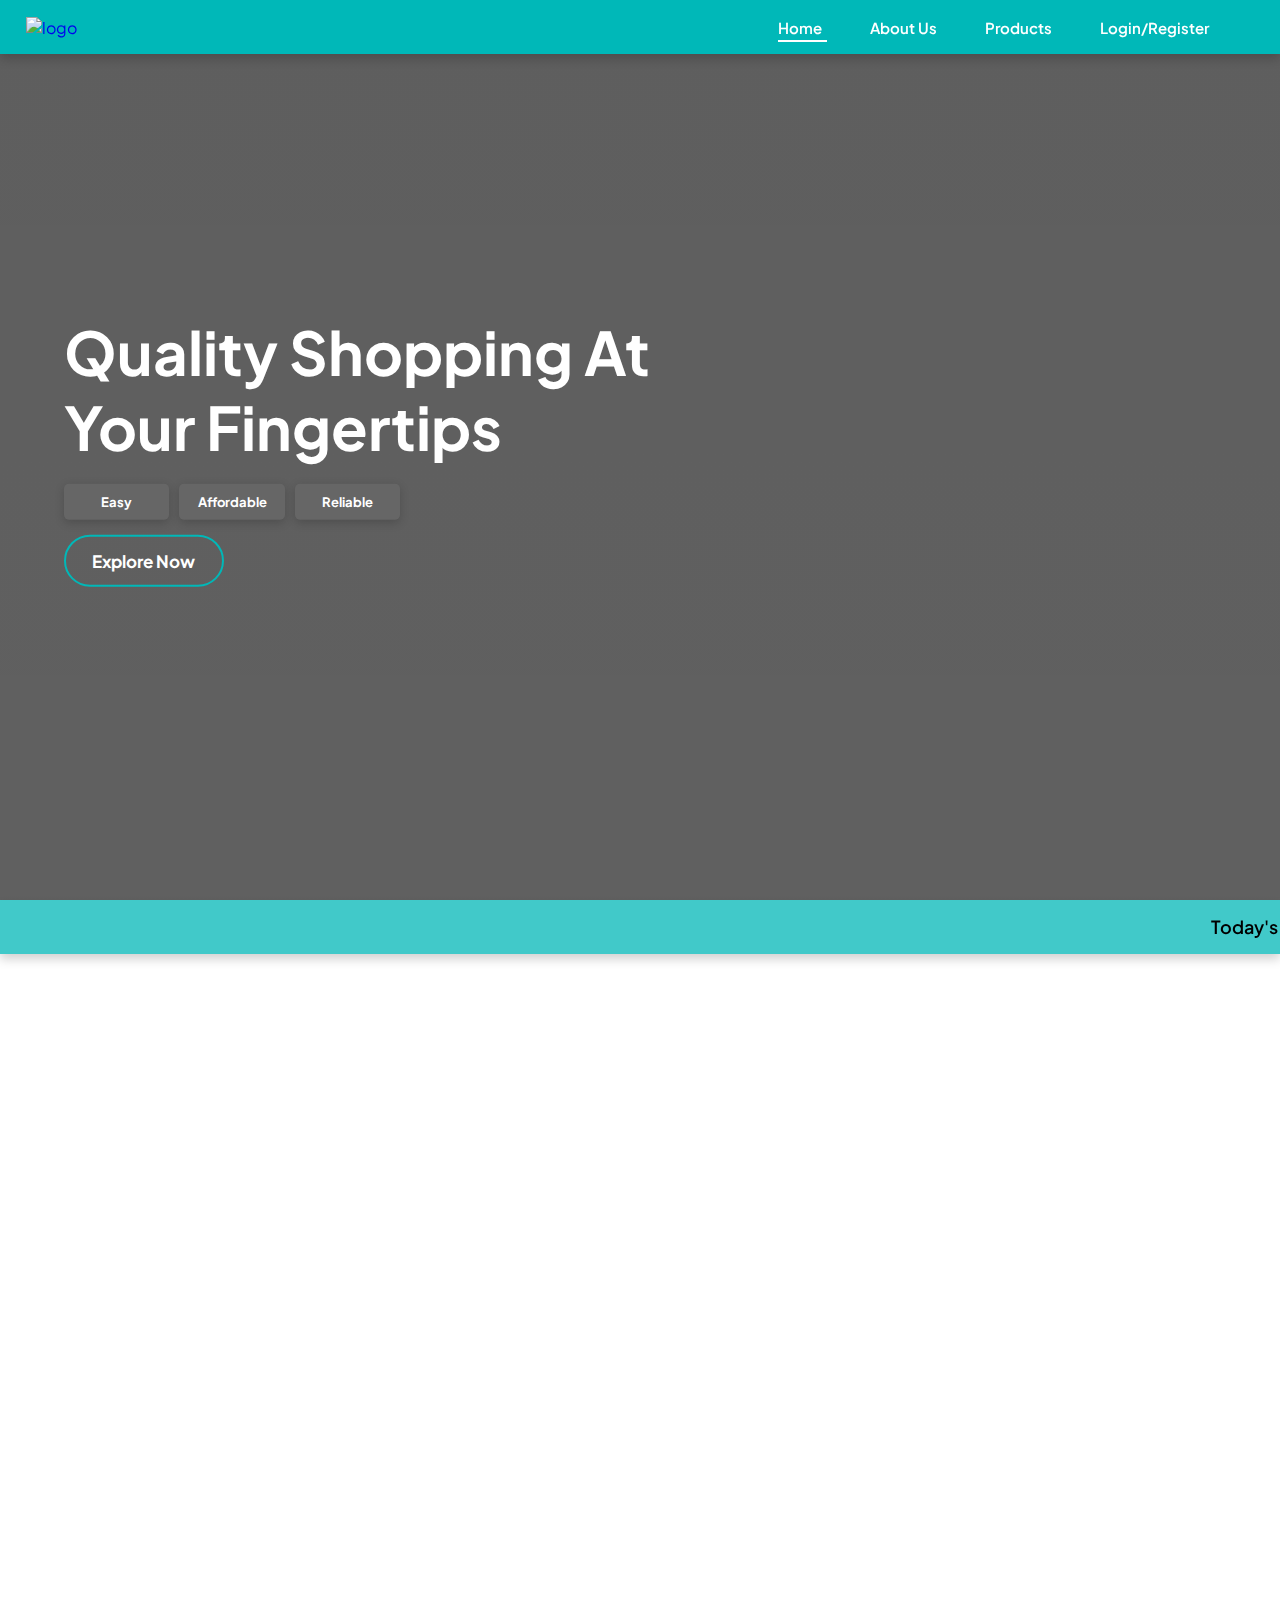
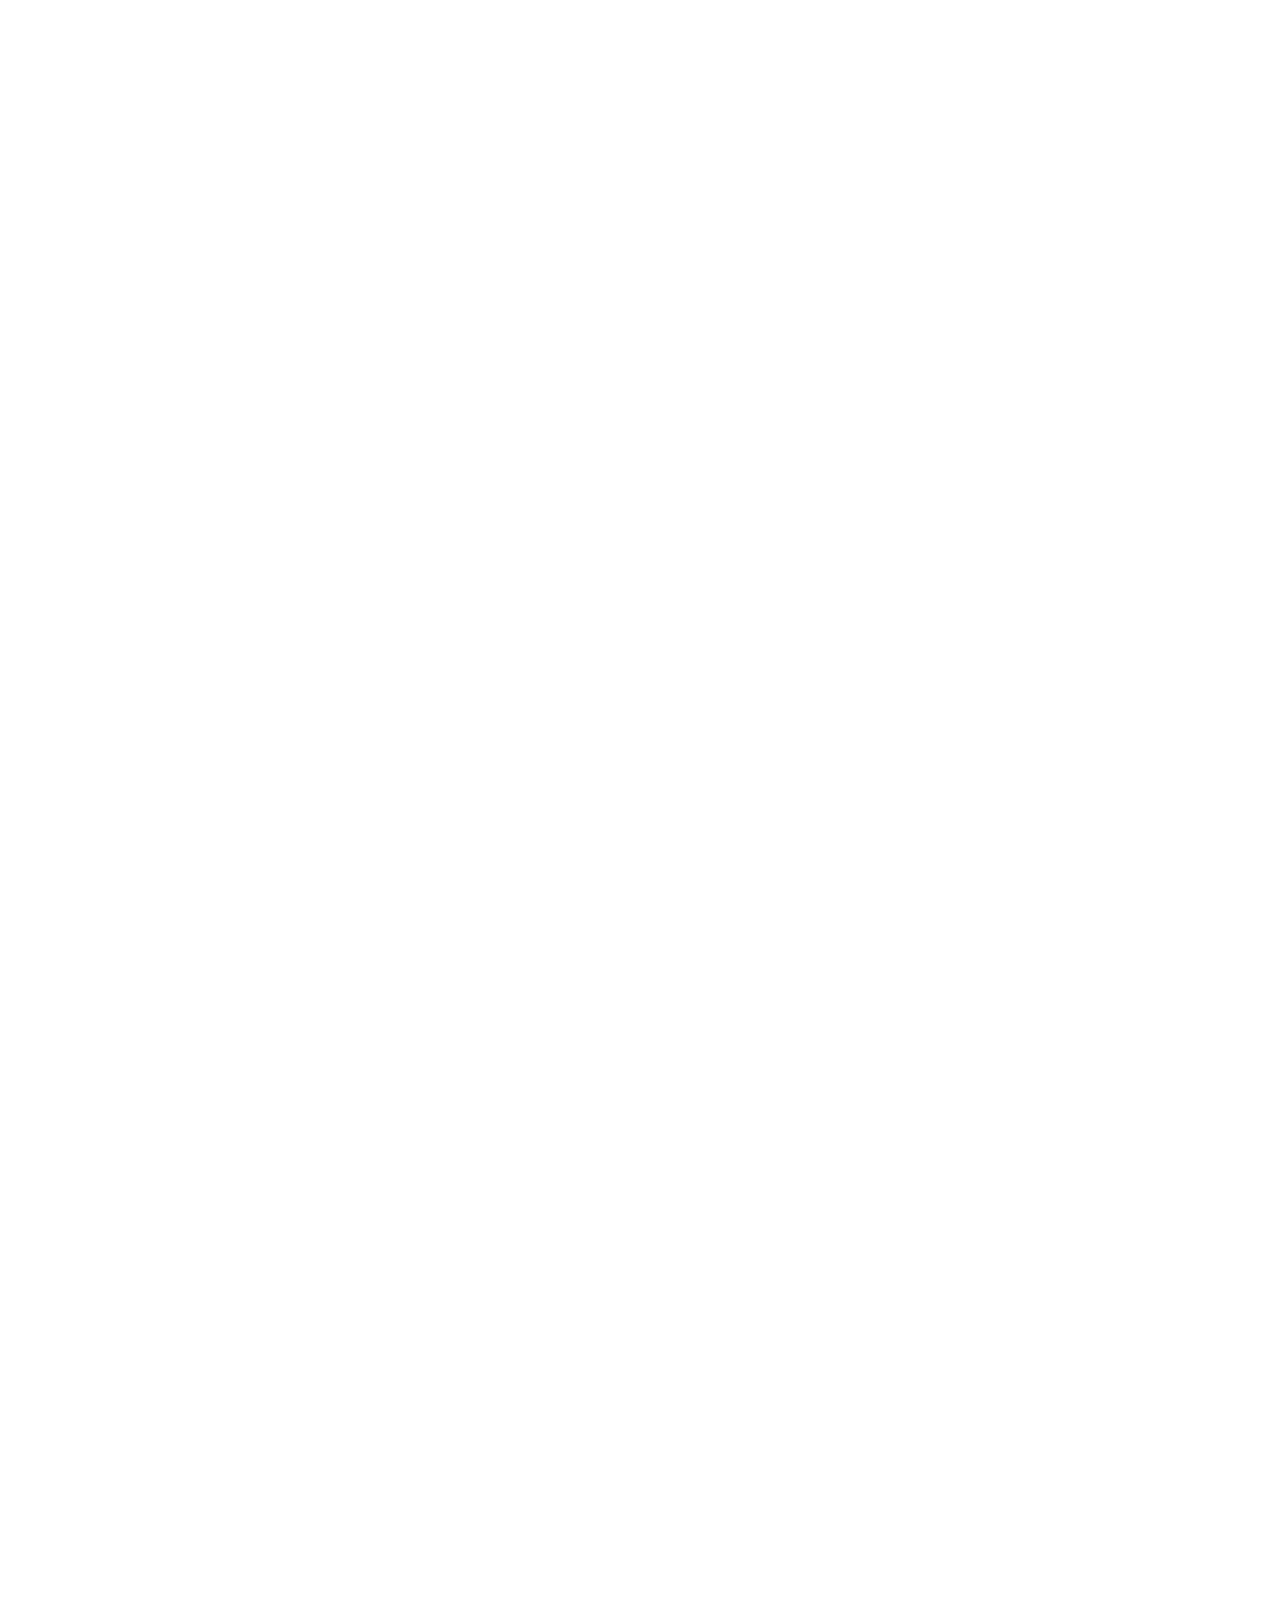
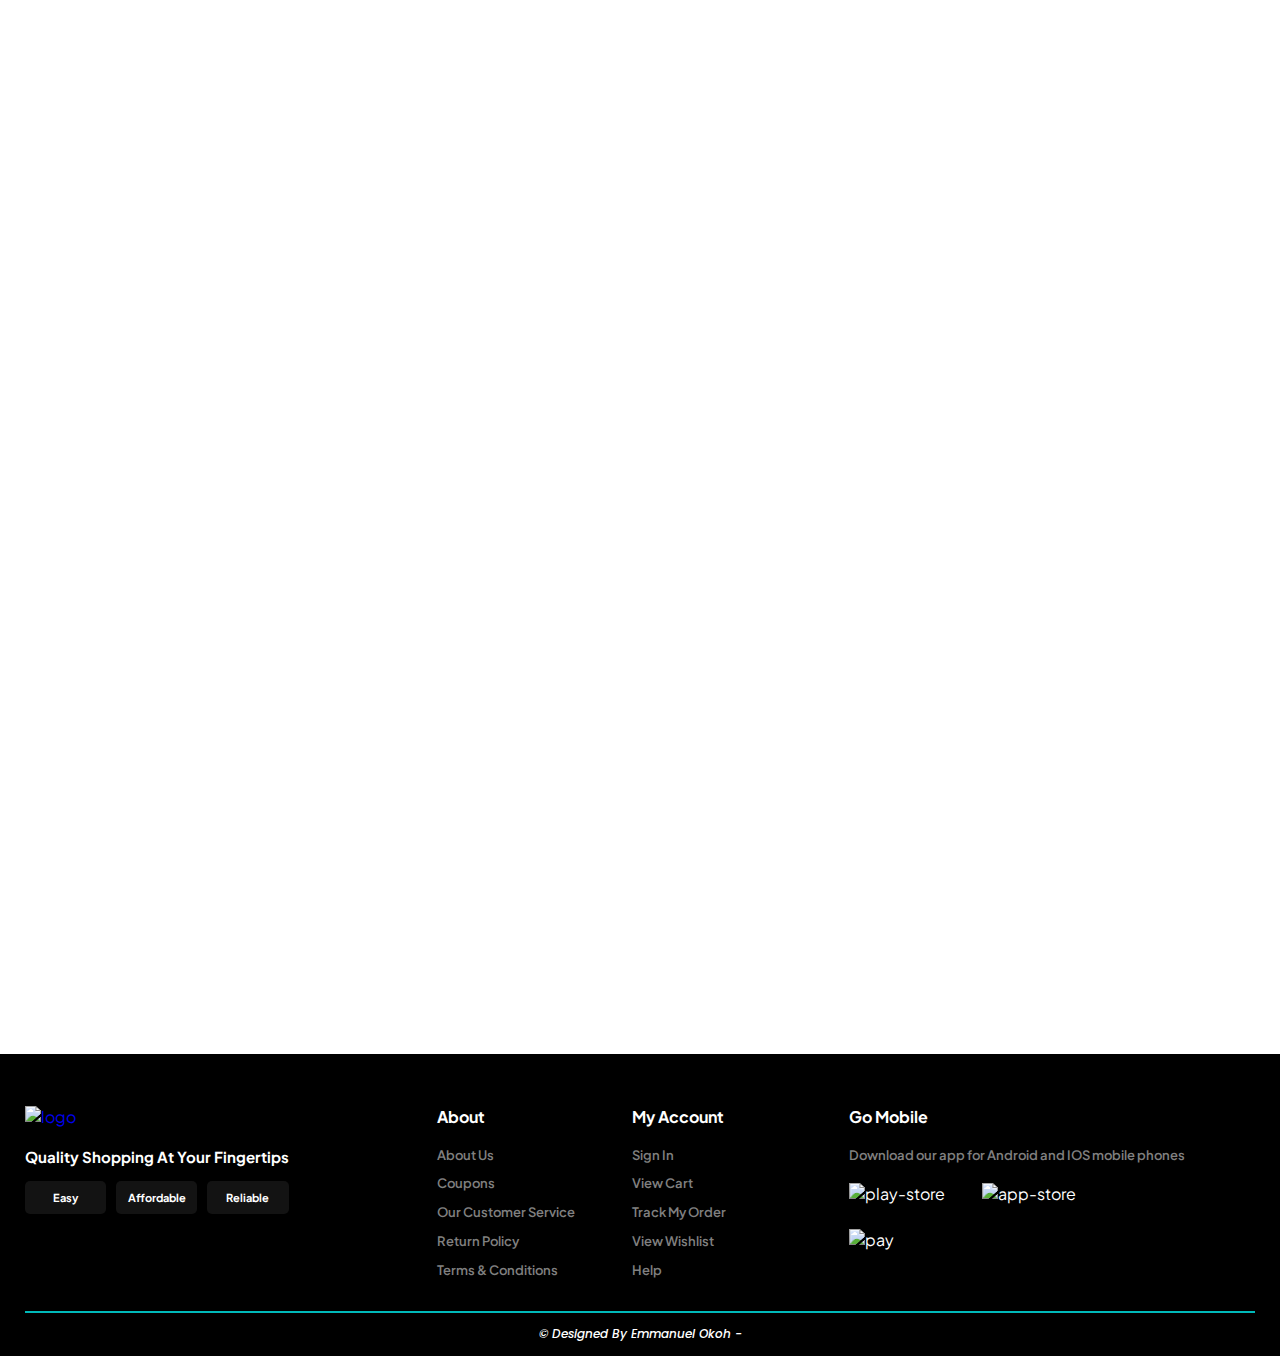
==== commit 5d65b852: "temp update" ====
--- a/index.html
+++ b/index.html
@@ -62,7 +62,9 @@
                 <div class="hero-tog second-tog">Affordable</div>
                 <div class="hero-tog third-tog">Reliable</div>
             </div>
-            <button><a href="#section">Explore Now <i class="fa-solid fa-arrow-right"></i></a></button>
+            <div class="button-div">
+                <button><a href="#section">Explore Now <i class="fa-solid fa-arrow-right"></i></a></button>
+            </div>
         </div>
     </div>
 
@@ -216,14 +218,14 @@
             &#169; Designed By Emmanuel Okoh - <span></span>
         </div>
     </footer>
-    <div class="intro">
+    <!-- <div class="intro">
         <div class="intro-text">
             <div class="hide">
                 <span class="intro-image"><img src="./Images/Logo.png" alt=""></span>
             </div>
         </div>
     </div>
-    <div class="slider"></div>
+    <div class="slider"></div> -->
 
     <script src="https://unpkg.com/aos@next/dist/aos.js"></script>
     <script src="https://cdnjs.cloudflare.com/ajax/libs/gsap/3.11.1/gsap.min.js" integrity="sha512-Mf/xUqfWvDIr+1B6zfnIDIiG7XHzyP/guXUWgV6PgaQoIFeXkJQR5XWh9fqAiCiRCpemabt3naV4jhDWVnuYDQ==" crossorigin="anonymous" referrerpolicy="no-referrer"></script>
--- a/style.css
+++ b/style.css
@@ -17,7 +17,7 @@
 }
 
 html::-webkit-scrollbar {
-  width: .5vw;
+  width: 0.5vw;
 }
 
 html::-webkit-scrollbar-thumb {
@@ -27,7 +27,6 @@
 html::-webkit-scrollbar-track {
   background-color: rgb(129, 129, 129);
 }
-
 
 body {
   overflow-x: hidden;
@@ -119,7 +118,7 @@
 header {
   display: flex;
   justify-content: space-between;
-  padding-inline: clamp(40px, 4vw, 80px);
+  padding-inline: clamp(20px, 2vw, 80px);
   padding-block: clamp(15px, 1.3vw, 70px);
   position: fixed;
   top: 0px;
@@ -170,7 +169,7 @@
   right: 0;
   left: 0;
   width: 100%;
-  height: clamp(2px, .15vw, 6px);
+  height: clamp(2px, 0.15vw, 6px);
   background-color: white;
   transform: scaleX(0);
   transform-origin: right;
@@ -197,8 +196,8 @@
   position: absolute;
   content: "";
   top: -20%;
-  width: clamp(12px, .8vw, 30px);
-  height: clamp(12px, .8vw, 30px);
+  width: clamp(12px, 0.8vw, 30px);
+  height: clamp(12px, 0.8vw, 30px);
   background-color: red;
   border-radius: 50%;
   right: -20%;
@@ -300,15 +299,17 @@
   display: flex;
   font-weight: 700;
   margin-bottom: var(--clamp15);
+  gap: 10px;
 }
 .hero-toggle div {
-  padding: 10px 20px;
+  padding-block: 10px;
+  flex-basis: 18%;
+  text-align: center;
   font-size: clamp(13px, 1vw, 40px);
   display: inline-block;
-}
-.first-tog,
-.second-tog {
-  border-right: 3px solid white;
+  background-color: hsl(0, 0%, 40%);
+  border-radius: 5px;
+  box-shadow: 0 3px 10px rgba(0, 0, 0, 0.171);
 }
 
 .hero-content button {
@@ -341,14 +342,16 @@
 
 .section-header {
   text-align: center;
-  font-size: clamp(22px, 1.7vw, 50px);
+  font-size: clamp(20px, 1.4vw, 50px);
   margin-block: clamp(50px, 4vw, 100px);
   margin-inline: auto;
   position: relative;
   width: fit-content;
   position: relative;
-  border-top: 3px solid rgb(0, 184, 184);
-  border-bottom: 3px solid rgb(0, 184, 184);
+  border: 3px solid rgb(0, 184, 184);
+  background: linear-gradient(to right, var(--primaryTeal) 85%, transparent);
+  padding: 3px clamp(30px, 1vw, 80px);
+  border-radius: 10px 40px;
 }
 
 .container {
@@ -633,6 +636,7 @@
 }
 
 .overlay h2 {
+  font-size: clamp(20px, 1vw, 40px);
   transform: translateY(100%);
   transition: all 0.7s;
   opacity: 0;
@@ -654,25 +658,26 @@
 footer {
   background-color: var(--black);
   color: white;
-  padding: clamp(50px, 4vw, 100px) clamp(50px, 4vw, 100px) clamp(20px, 1.4vw, 50px);
+  padding: clamp(50px, 4vw, 100px) clamp(50px, 4vw, 100px)
+    clamp(10px, 1vw, 50px);
 }
 
 .footer-content {
   display: flex;
   justify-content: space-between;
-  margin-bottom: clamp(30px, 2vw, 90px);
+  margin-bottom: clamp(20px, 1vw, 90px);
 }
 
 footer h2 {
-  font-size: var(--clamp18);
+  font-size: clamp(16px, 1vw, 32px);
   margin-bottom: var(--margin10);
 }
 
 footer p {
-  font-size: clamp(13px, 1vw, 30px);
+  font-size: clamp(13px, 0.9vw, 30px);
   color: grey;
   font-weight: 600;
-  margin-bottom: clamp(20px, 2vw, 40px);
+  margin-bottom: clamp(20px, 1vw, 40px);
 }
 
 .download-links {
@@ -683,9 +688,9 @@
 }
 
 .download-links img {
-  width: 170px;
-  cursor: pointer;
-  transition: .3s ease;
+  width: clamp(120px, 7vw, 300px);
+  cursor: pointer;
+  transition: 0.3s ease;
 }
 .download-links img:hover {
   transform: scale(1.1);
@@ -709,7 +714,7 @@
 }
 
 .bottom-nav p {
-  margin-bottom: clamp(7px, 2vw, 20px);
+  margin-bottom: clamp(7px, 1vw, 20px);
   cursor: pointer;
 }
 .bottom-nav p:hover {
@@ -739,11 +744,14 @@
   font-size: clamp(10px, 1vw, 30px);
   margin-bottom: var(--margin20);
 }
-
+.bottom-hero-toggle div {
+  font-size: clamp(11px, 0.6vw, 60px);
+  flex-basis: 20%;
+  background-color: rgb(19, 19, 19);
+}
 .socials i {
   margin-right: 15px;
-  font-size: var(--clamp23)
-  ;
+  font-size: var(--clamp23);
   cursor: pointer;
   transition: all 0.3s ease;
 }
@@ -754,20 +762,20 @@
 }
 
 .bottom-hr {
-  margin-bottom: var(--margin20);
+  margin-bottom: clamp(10px, 1vw, 50px);
 }
 
 .copyright {
   text-align: center;
   font-style: italic;
-  font-size: clamp(12px, .8vw, 40px);
+  font-size: clamp(12px, 0.8vw, 40px);
   font-weight: 500;
   font-family: "Poppins", system-ui, -apple-system, BlinkMacSystemFont,
     "Segoe UI", Roboto, Oxygen, Ubuntu, Cantarell, "Open Sans", "Helvetica Neue",
     sans-serif;
 }
 
-@media (max-width: 850px) {
+@media (max-width: 900px) {
   .top-nav ul {
     position: absolute;
     right: 0;
@@ -793,6 +801,7 @@
   }
   .hamburger {
     display: block;
+    margin-left: 30px;
   }
   @keyframes slide {
     0% {
@@ -813,10 +822,22 @@
     padding-right: 25px;
   }
   .hero-toggle div {
-    font-size: 12px;  
+    font-size: clamp(10px, 2vw, 30px);
+    margin-inline: auto;
+    flex-basis: 30%;
   }
   .hero-toggle {
-    margin-bottom: 25px;
+    margin-bottom: 30px;
+    width: 60%;
+    margin-inline: auto;
+  }
+  .button-div {
+    display: flex;
+    justify-content: center;
+  }
+  .hero-content button {
+    font-size: var(--clamp15);
+    margin-inline: auto;
   }
   .cart::after {
     display: none;
@@ -866,18 +887,25 @@
   .testimonial-content p {
     text-align: center;
   }
-  .hero-content button {
-    font-size: var(--clamp15);
+  .hero-content {
+    left: 5%;
+    right: 5%;
   }
   .hero-content h1 {
     font-size: 35px;
+    text-align: center;
+    width: 100%;
     margin-bottom: var(--margin20);
+  }
+  .hero-content h1 br {
+    display: none;
   }
   .container,
   .testimonials,
-  article {
+  article,
+  .partners {
     grid-template-columns: 1fr;
-    width: 85%;
+    width: 70%;
   }
   .partners {
     text-align: center;
@@ -885,6 +913,7 @@
   }
   .partners img {
     width: 30%;
+    margin-inline: auto;
   }
   .overlay {
     opacity: 1;
@@ -893,7 +922,7 @@
   .overlay h2 {
     transform: translateY(0);
     opacity: 1;
-    font-size: clamp(17px, 1.6vw, 40px);
+    font-size: 16px;
     word-spacing: 2px;
     animation: overlay-shift 1s linear alternate infinite;
   }
@@ -920,11 +949,11 @@
     text-align: center;
   }
   .input-div {
-    width: 90%;
+    width: 60%;
     margin-bottom: 15px;
   }
   .sign-up {
-    width: 50%;
+    width: 60%;
   }
   .newsletter-email {
     width: 100%;
@@ -932,7 +961,7 @@
     flex-direction: column;
   }
   footer {
-    padding: 30px;
+    padding: 40px 20px 20px;
   }
   .footer-content {
     flex-direction: column-reverse;
@@ -944,8 +973,7 @@
     margin-bottom: 60px;
   }
   .app h2 {
-    font-size: var(--clamp23)
-    ;
+    font-size: var(--clamp23);
   }
   .bottom-logo {
     flex-basis: 100%;
@@ -962,7 +990,16 @@
   }
   .bottom-hero-toggle {
     margin-inline: auto;
-    display: inline-block;
+    width: 55%;
+    display: flex;
+    margin-bottom: 40px;
+  }
+  .bottom-hero-toggle div {
+    width: unset;
+    flex: 1;
+  }
+  .socials {
+    margin-bottom: 10px;
   }
   .socials i {
     margin-right: 15px;
@@ -976,15 +1013,16 @@
   }
   .download-links {
     flex-direction: column;
-    width: 50%;
     margin-inline: auto;
+    width: 130px;
+    margin-bottom: 29px;
   }
   .download-links img {
     width: 100%;
   }
   .payments img {
     margin-inline: auto;
-    width: 70%;
+    width: 230px;
   }
   .socials i {
     font-size: 30px;
@@ -998,11 +1036,45 @@
   }
 }
 
-@media (max-width: 850px) and (min-width: 650px) {
+@media (max-width: 560px) {
+  .bottom-hero-toggle {
+    margin-inline: auto;
+    width: 100%;
+    display: flex;
+    margin-bottom: 40px;
+  }
+  .bottom-hero-toggle div {
+    width: unset;
+    flex: 1;
+  }
+  .container,
+  .testimonials,
+  article,
+  .partners {
+    width: 85%;
+  }
+  .input-div {
+    width: 80%;
+    margin-bottom: 15px;
+  }
+  .sign-up {
+    width: 80%;
+  }
+}
+
+@media (max-width: 500px) {
+  .hero-toggle {
+    width: 100%;
+    margin-inline: auto;
+    padding-inline: 0px;
+  }
+}
+
+@media (max-width: 900px) and (min-width: 650px) {
   .overlay h2 {
     transform: translateY(0);
     opacity: 1;
-    font-size: var(--clamp25);
+    font-size: 24px;
   }
 }
 
@@ -1010,6 +1082,9 @@
   .overlay {
     padding-inline: 10px;
   }
+  .overlay h2 {
+    font-size: 17px;
+  }
 }
 
 @media (max-width: 281px) {
@@ -1017,21 +1092,14 @@
     font-size: 30px;
   }
   .hero-toggle div {
-    font-size: clamp(12px, .8vw, 40px);
+    font-size: clamp(12px, 0.8vw, 40px);
   }
   .socials i {
     font-size: var(--clamp25);
   }
 }
 
-@media (max-width: 321px) {
-  .bottom-hero-toggle div {
-    padding: 10px 10px;
-    font-size: clamp(12px, .8vw, 40px);
-  }
-}
-
-@media (max-width: 1300px) and (min-width: 851px) {
+@media (max-width: 1300px) and (min-width: 900px) {
   .container {
     width: 80%;
   }
@@ -1074,8 +1142,10 @@
     align-items: center;
     flex-direction: column;
   }
-}
-
+  footer {
+    padding-inline: 25px;
+  }
+}
 
 /* ABOUT-US */
 .about-hero {
@@ -1294,8 +1364,7 @@
     text-align: center;
   }
   .main-info h2 {
-    font-size: var(--clamp23)
-    ;
+    font-size: var(--clamp23);
     margin-bottom: var(--margin20);
   }
   .addy {
@@ -1331,8 +1400,7 @@
     width: 90%;
   }
   .pop-up h2 {
-    font-size: var(--clamp23)
-    ;
+    font-size: var(--clamp23);
   }
 }
 
@@ -1683,6 +1751,7 @@
   .product-container .product-name,
   .container .product-name {
     font-size: var(--clamp20);
+    font-size: 18px;
   }
   .product-container .rating,
   .container .rating {
@@ -1707,7 +1776,7 @@
     font-weight: 800;
   }
   .product-heading select option {
-    font-size: clamp(12px, .8vw, 40px);
+    font-size: clamp(12px, 0.8vw, 40px);
   }
   .select li {
     font-size: var(--clamp15);
@@ -1787,7 +1856,7 @@
 
 .cart-product-title {
   text-transform: uppercase;
-  font-size: clamp(14px, 1vw, 30px);
+  font-size: clamp(11px, 1vw, 30px);
   font-weight: 800;
 }
 
@@ -1823,7 +1892,7 @@
 }
 .cart-box {
   border-bottom: 2px solid var(--primaryTeal);
-  padding-block: clamp(3px, .3vw, 20px);
+  padding-block: clamp(3px, 0.3vw, 20px);
 }
 
 .cart-remove {
@@ -1890,23 +1959,26 @@
   }
   .cart-box {
     border-bottom: 2px solid var(--primaryTeal);
-    padding-block: 20px;
+    padding-block: 6px;
+  }
+  .cart-box img {
+    padding-left: 6px;
   }
   .total {
     margin-top: 15px;
-    font-size: 19px;
+    font-size: 15px;
   }
   .cart-product-title {
-    font-size: var(--clamp18);
+    font-size: 13px;
     font-weight: 800;
   }
   .cart-price {
-    font-size: var(--clamp15);
+    font-size: 13px;
     font-weight: 600;
     margin-bottom: 5px;
   }
   .cart-remove {
-    font-size: clamp(22px, 1.5vw, 45px);
+    font-size: 18px;
   }
   .cart-quantity {
     border-radius: 3px;
@@ -1921,7 +1993,10 @@
     background-color: var(--primaryTeal);
     color: white;
     border-radius: 5px;
-    font-size: var(--clamp18);
+    font-size: 15px;
+  }
+  .empty-cart img {
+    width: 100px;
   }
 }
 
@@ -1936,4 +2011,4 @@
     box-shadow: none;
     width: 100%;
   }
-}+}
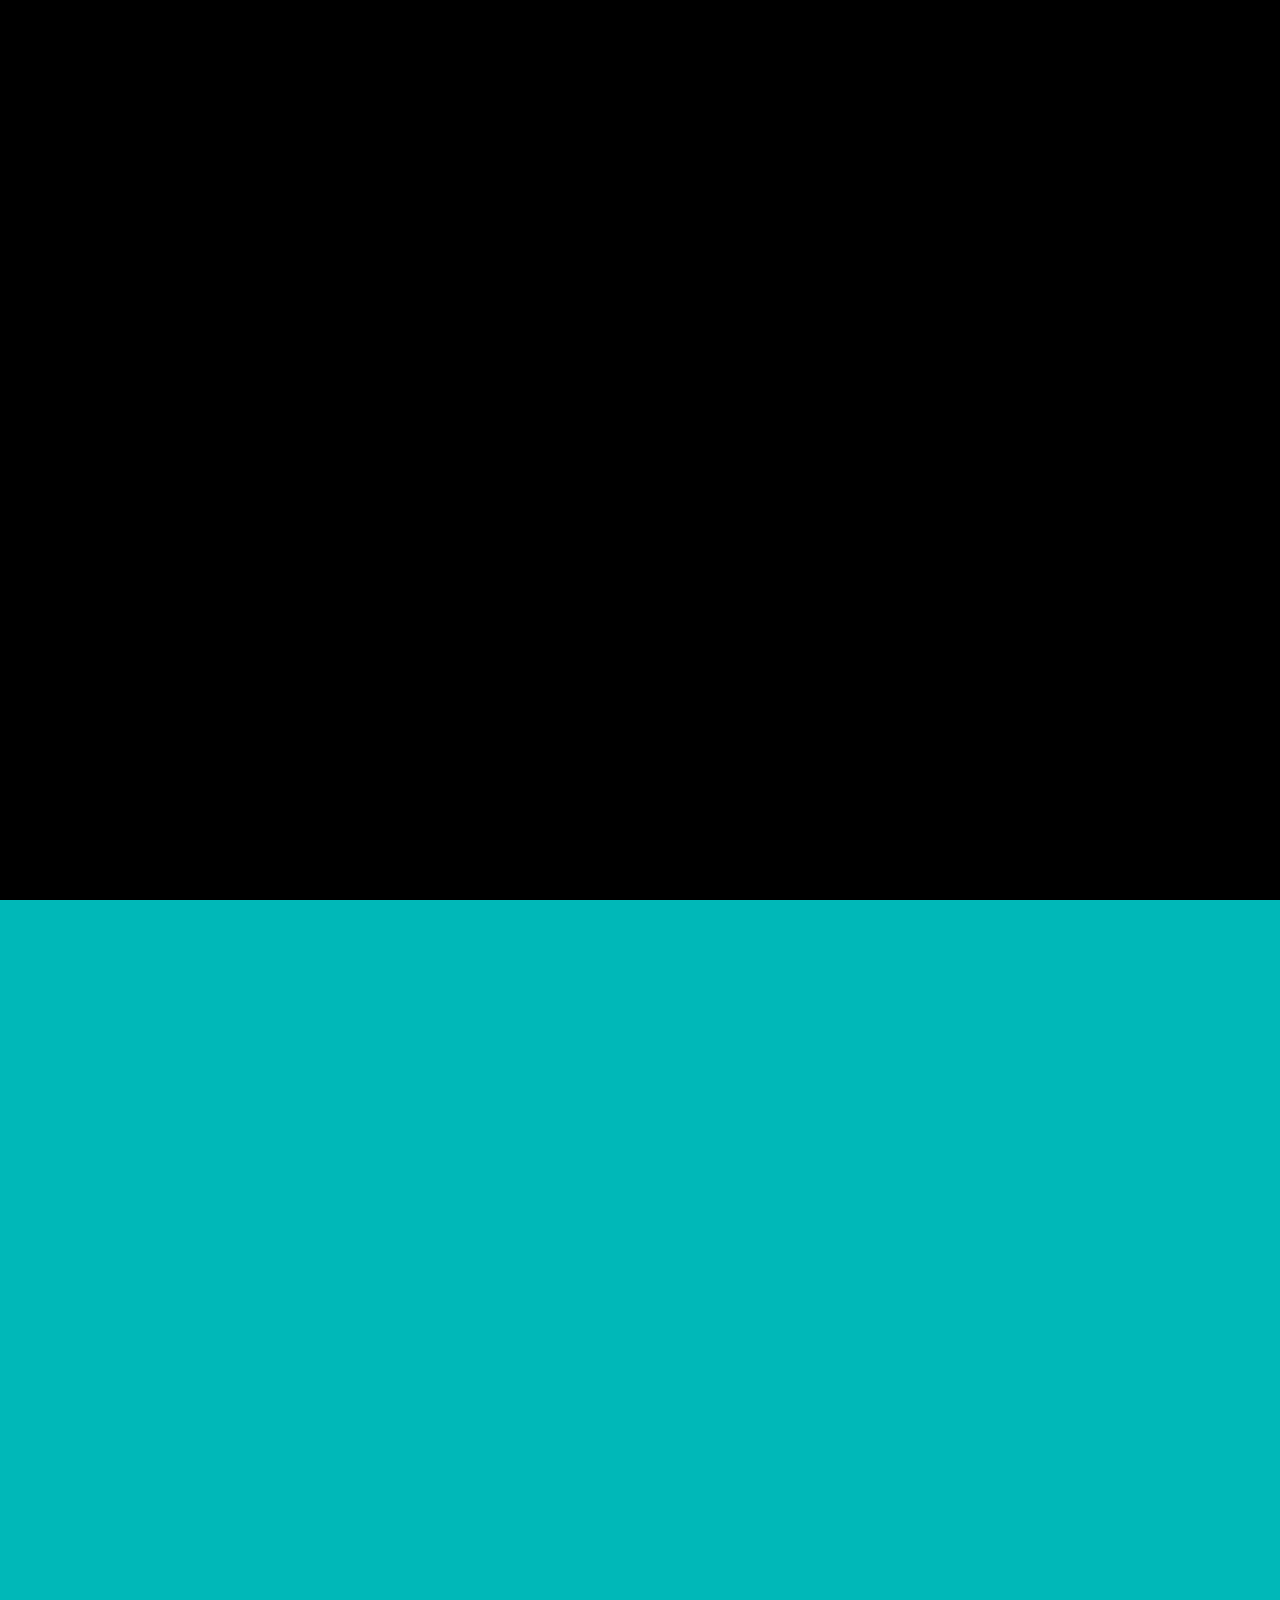
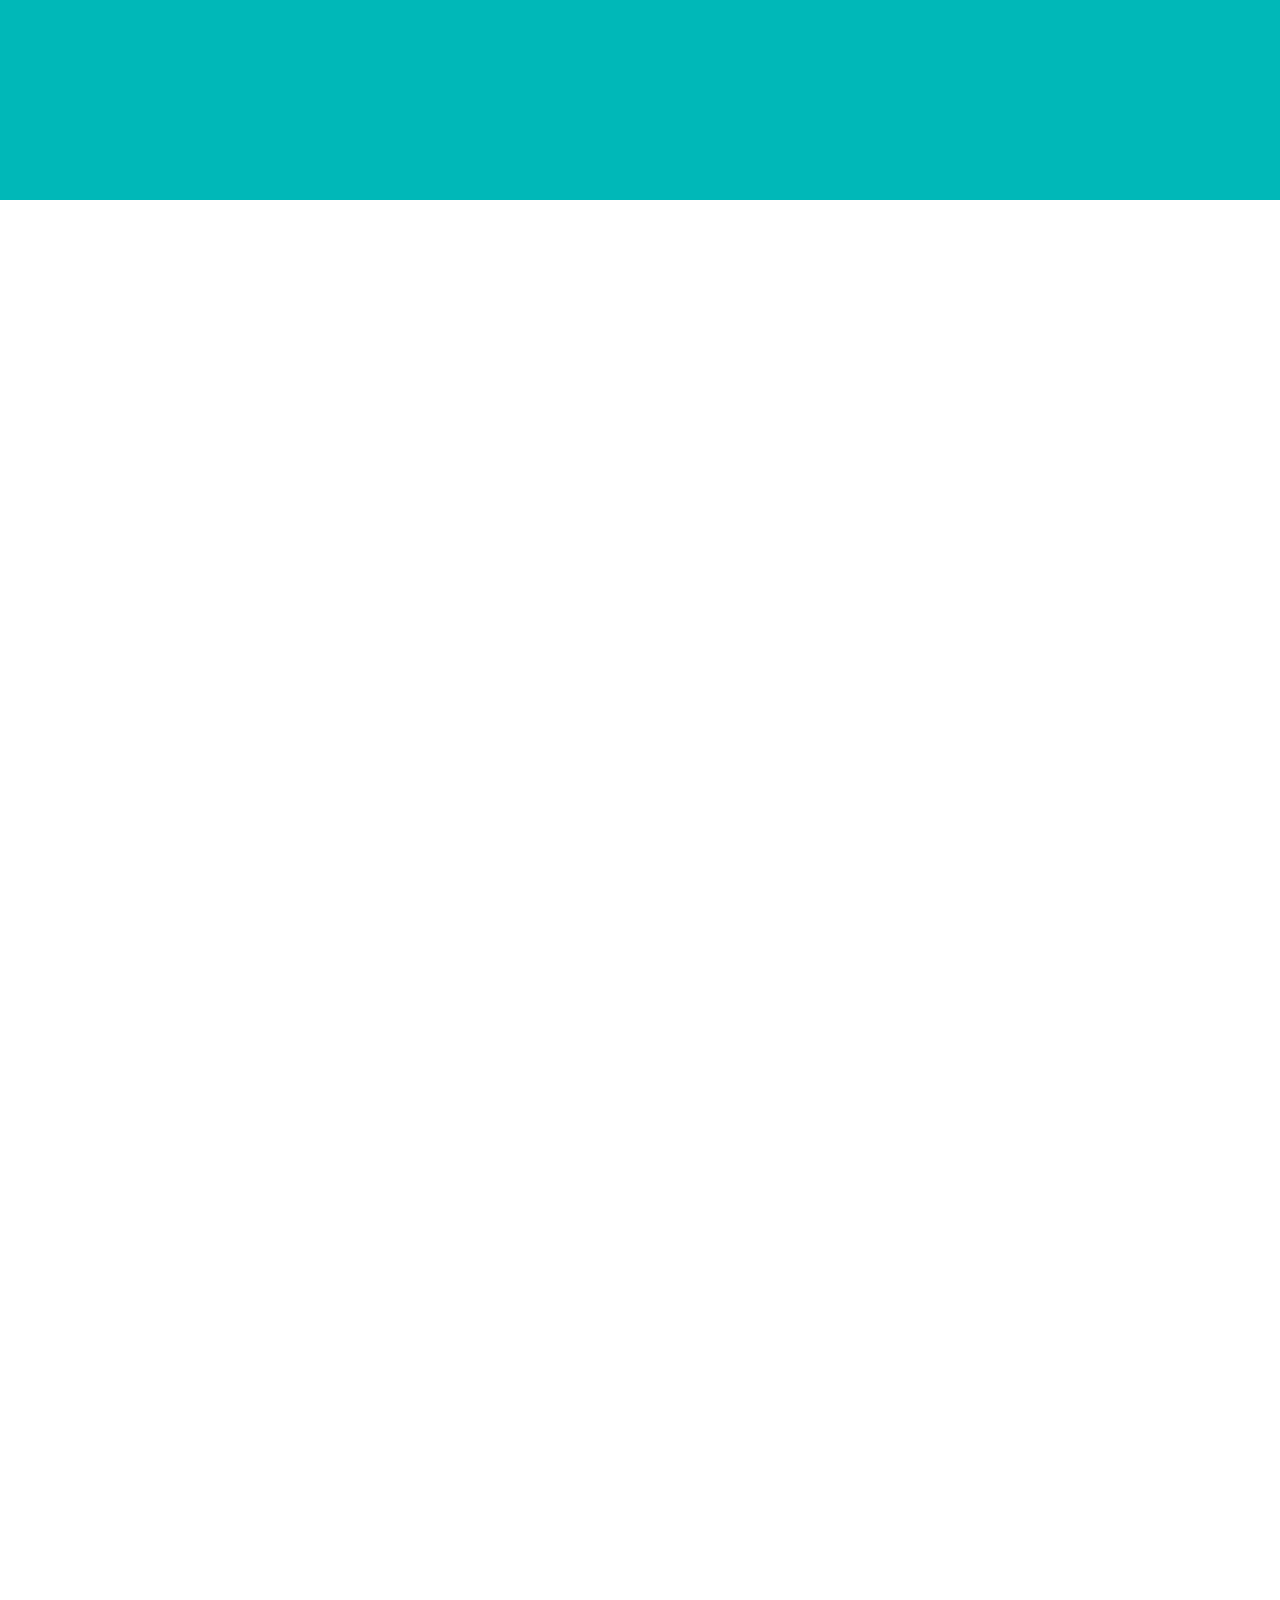
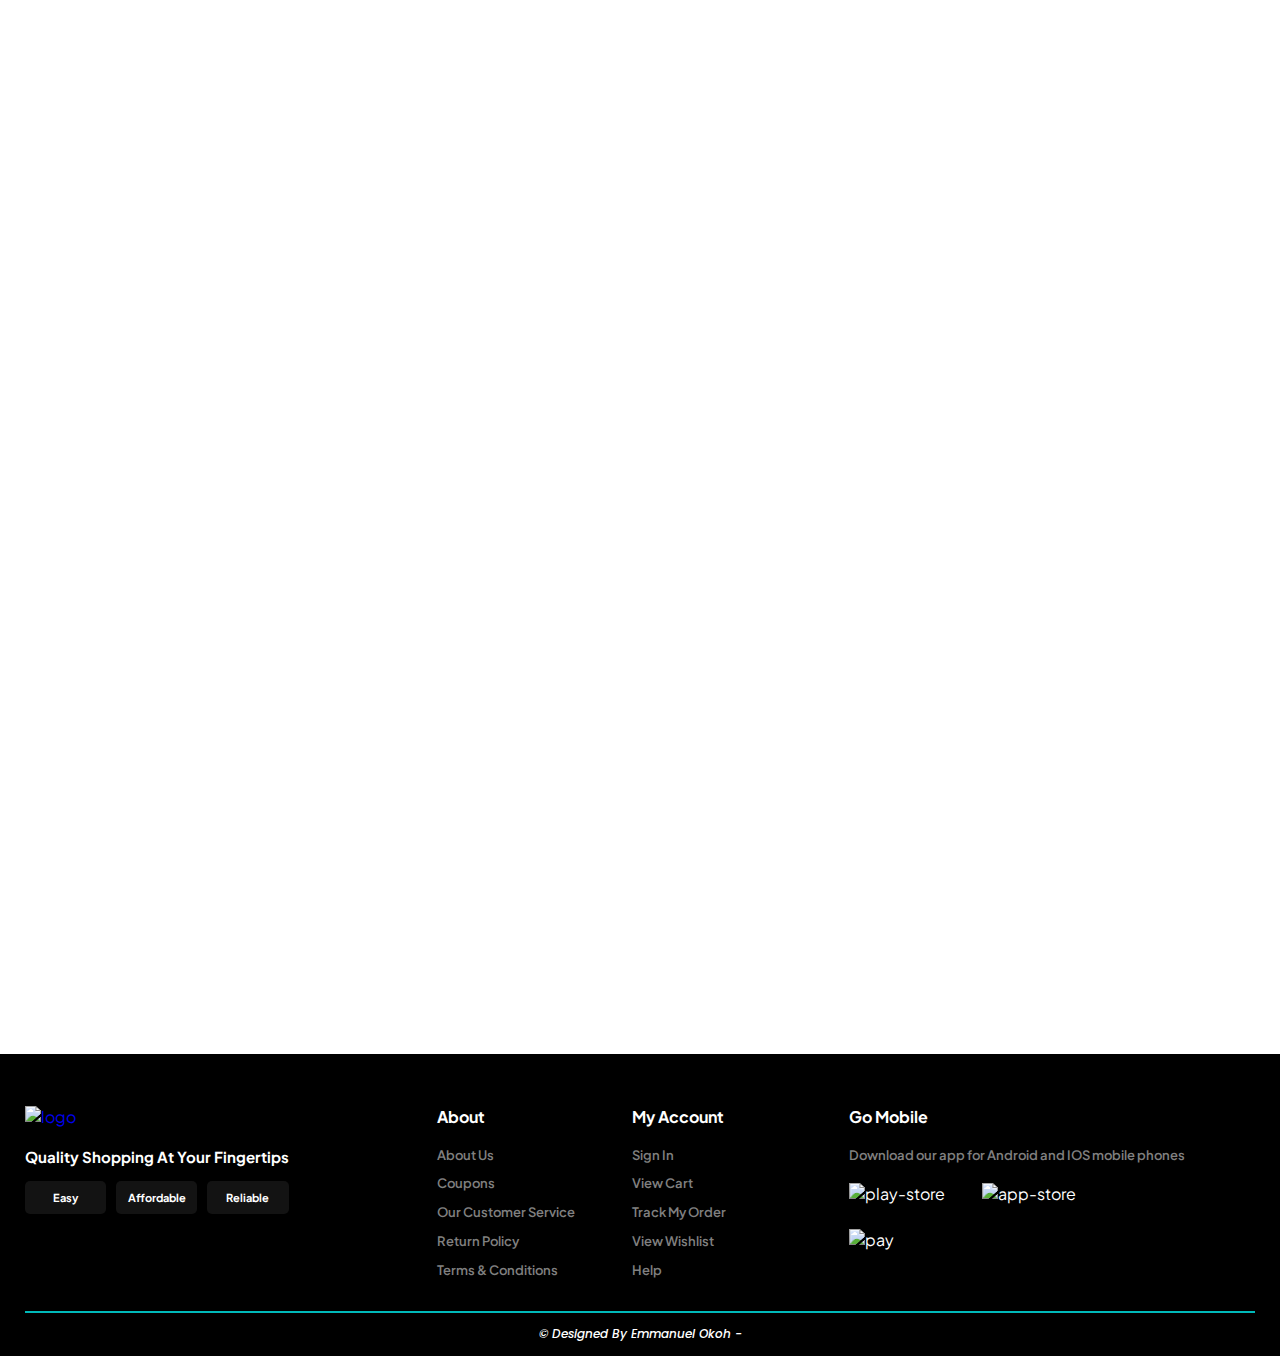
==== commit 02102aae: "temp home page edit" ====
--- a/index.html
+++ b/index.html
@@ -218,14 +218,14 @@
             &#169; Designed By Emmanuel Okoh - <span></span>
         </div>
     </footer>
-    <!-- <div class="intro">
+    <div class="intro">
         <div class="intro-text">
             <div class="hide">
                 <span class="intro-image"><img src="./Images/Logo.png" alt=""></span>
             </div>
         </div>
     </div>
-    <div class="slider"></div> -->
+    <div class="slider"></div>
 
     <script src="https://unpkg.com/aos@next/dist/aos.js"></script>
     <script src="https://cdnjs.cloudflare.com/ajax/libs/gsap/3.11.1/gsap.min.js" integrity="sha512-Mf/xUqfWvDIr+1B6zfnIDIiG7XHzyP/guXUWgV6PgaQoIFeXkJQR5XWh9fqAiCiRCpemabt3naV4jhDWVnuYDQ==" crossorigin="anonymous" referrerpolicy="no-referrer"></script>
